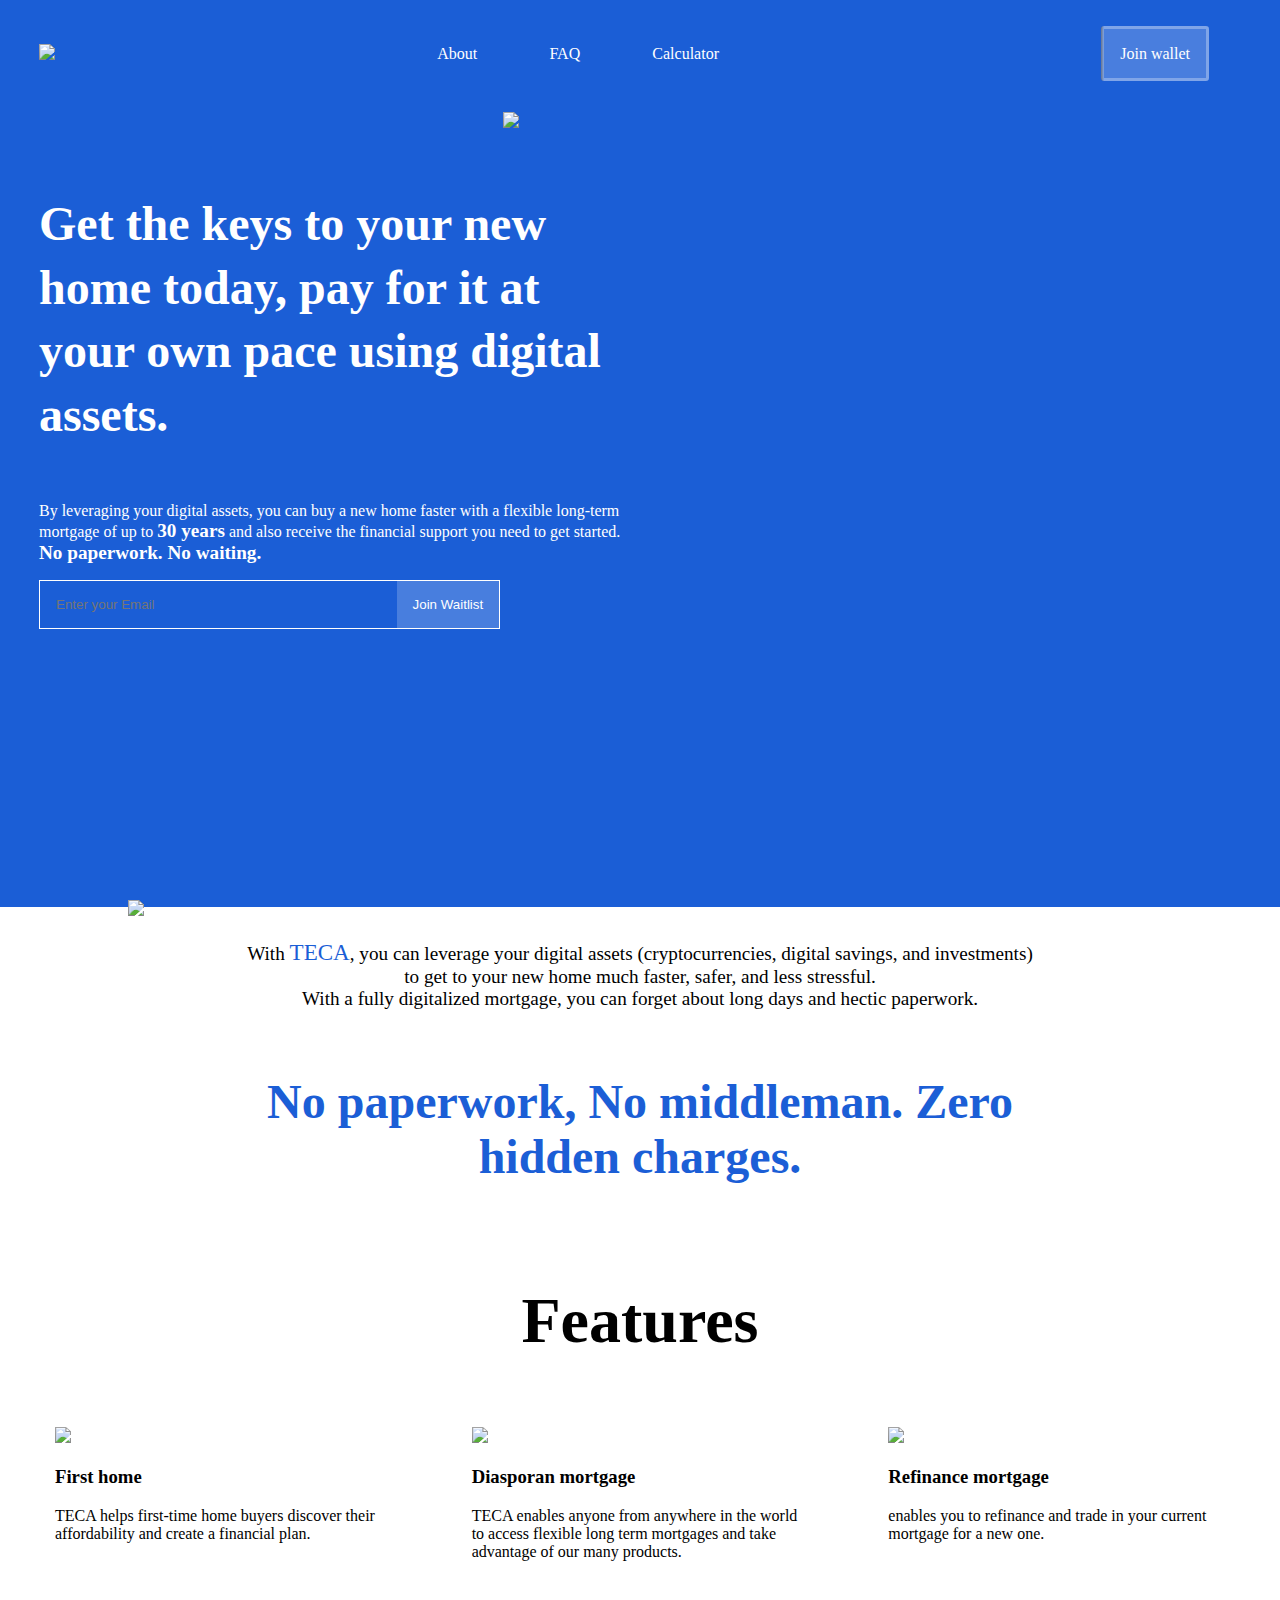
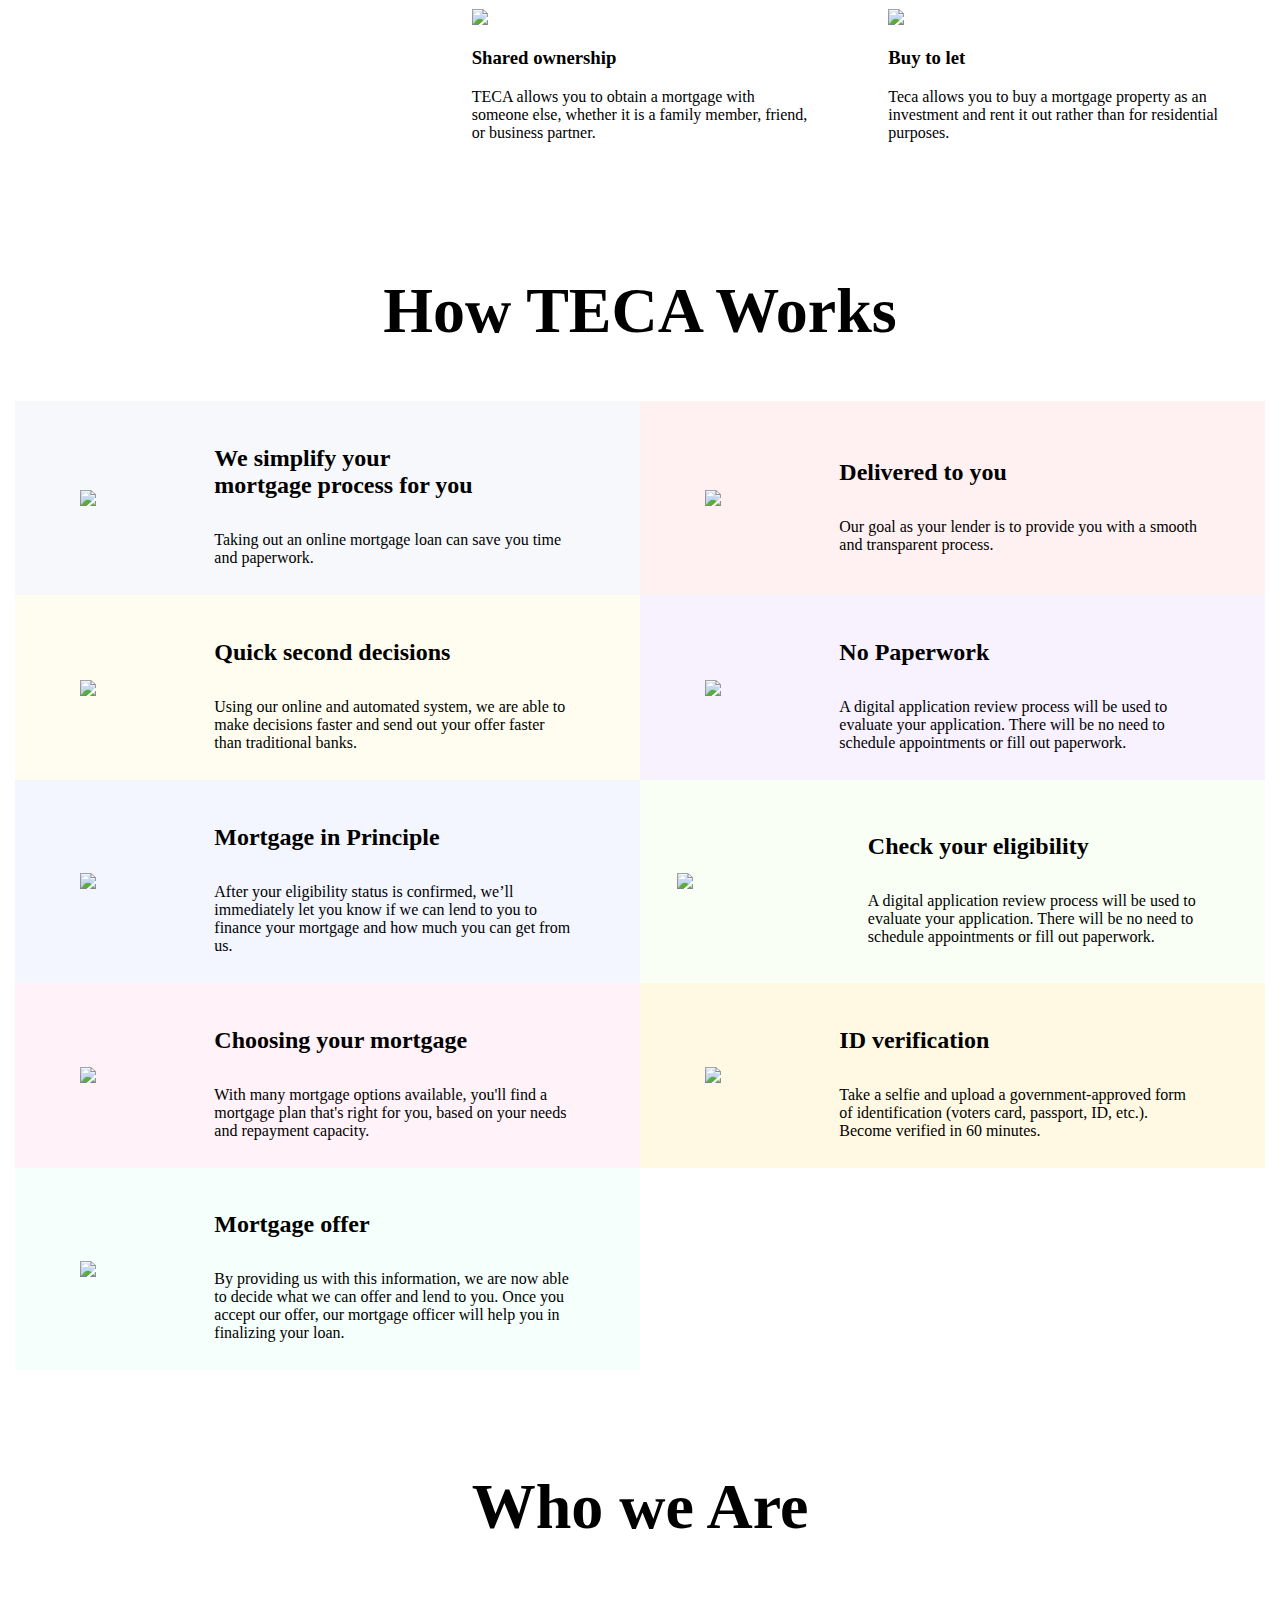
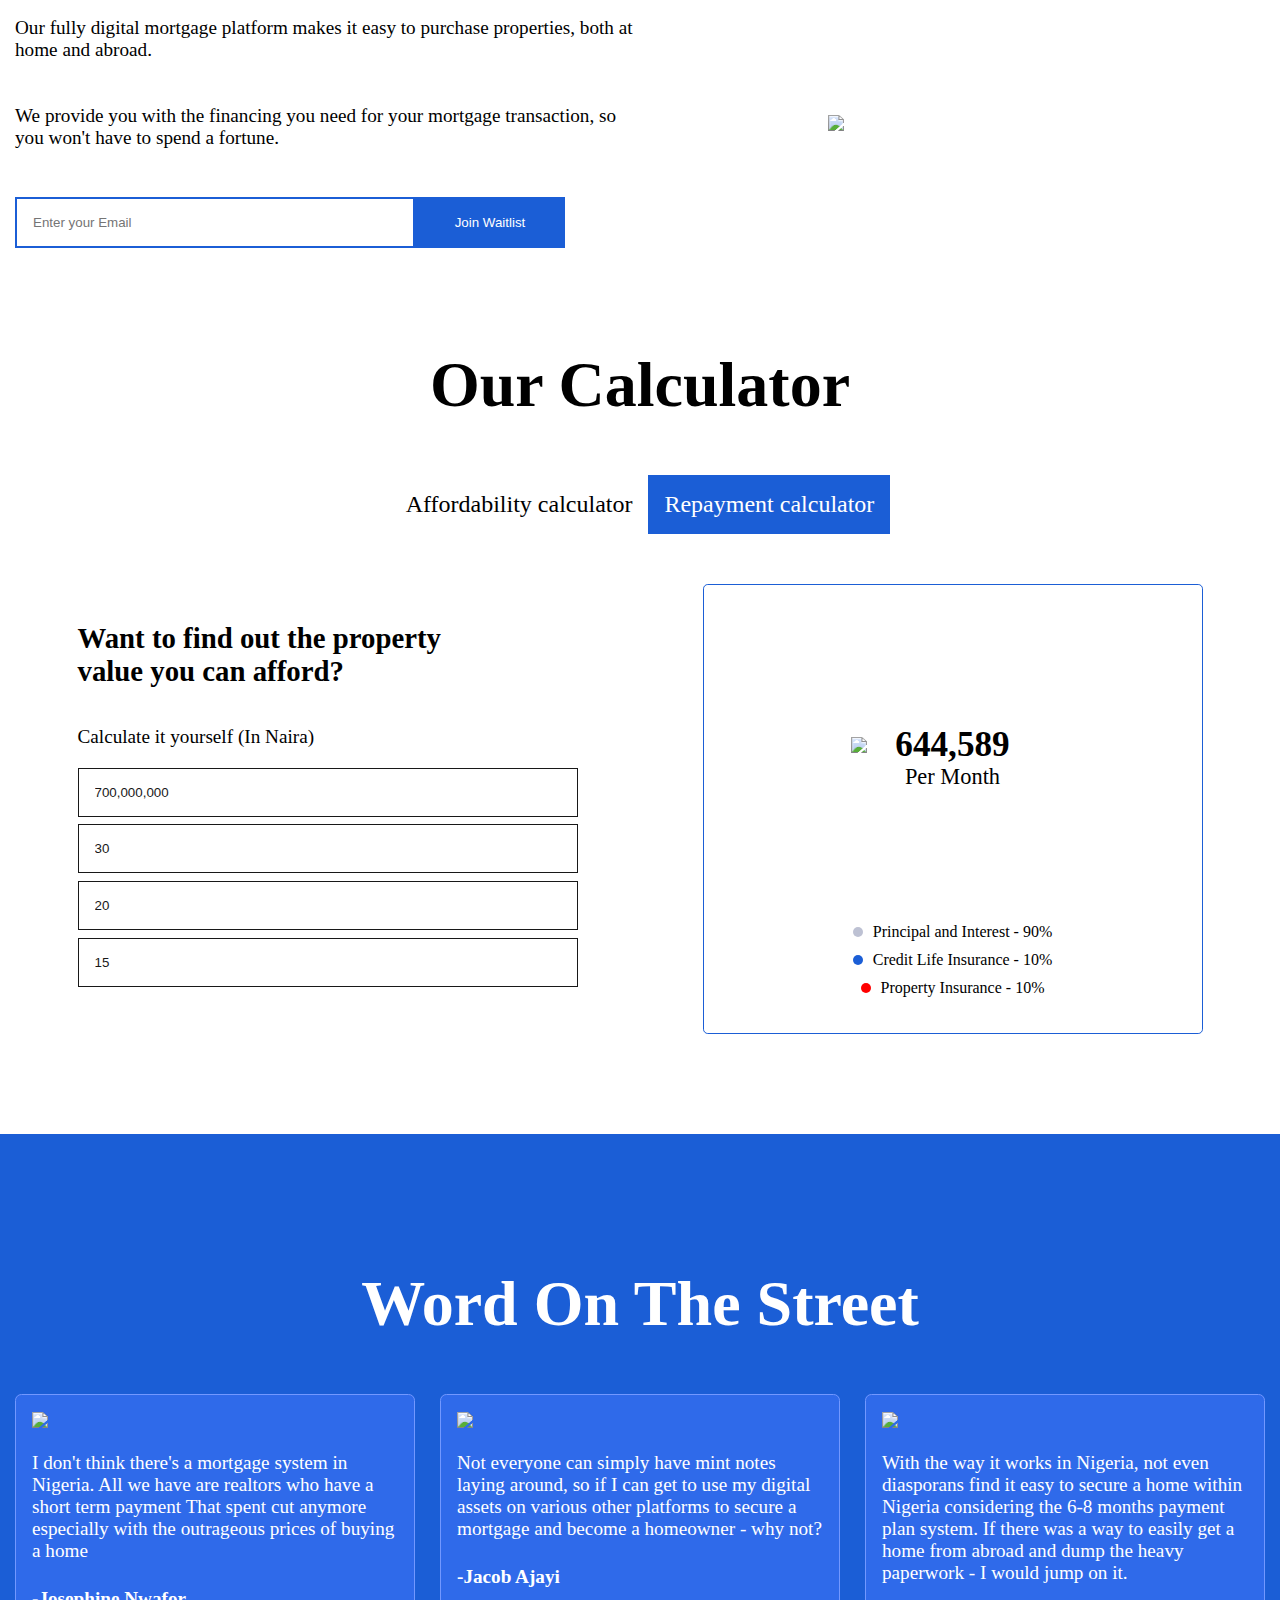
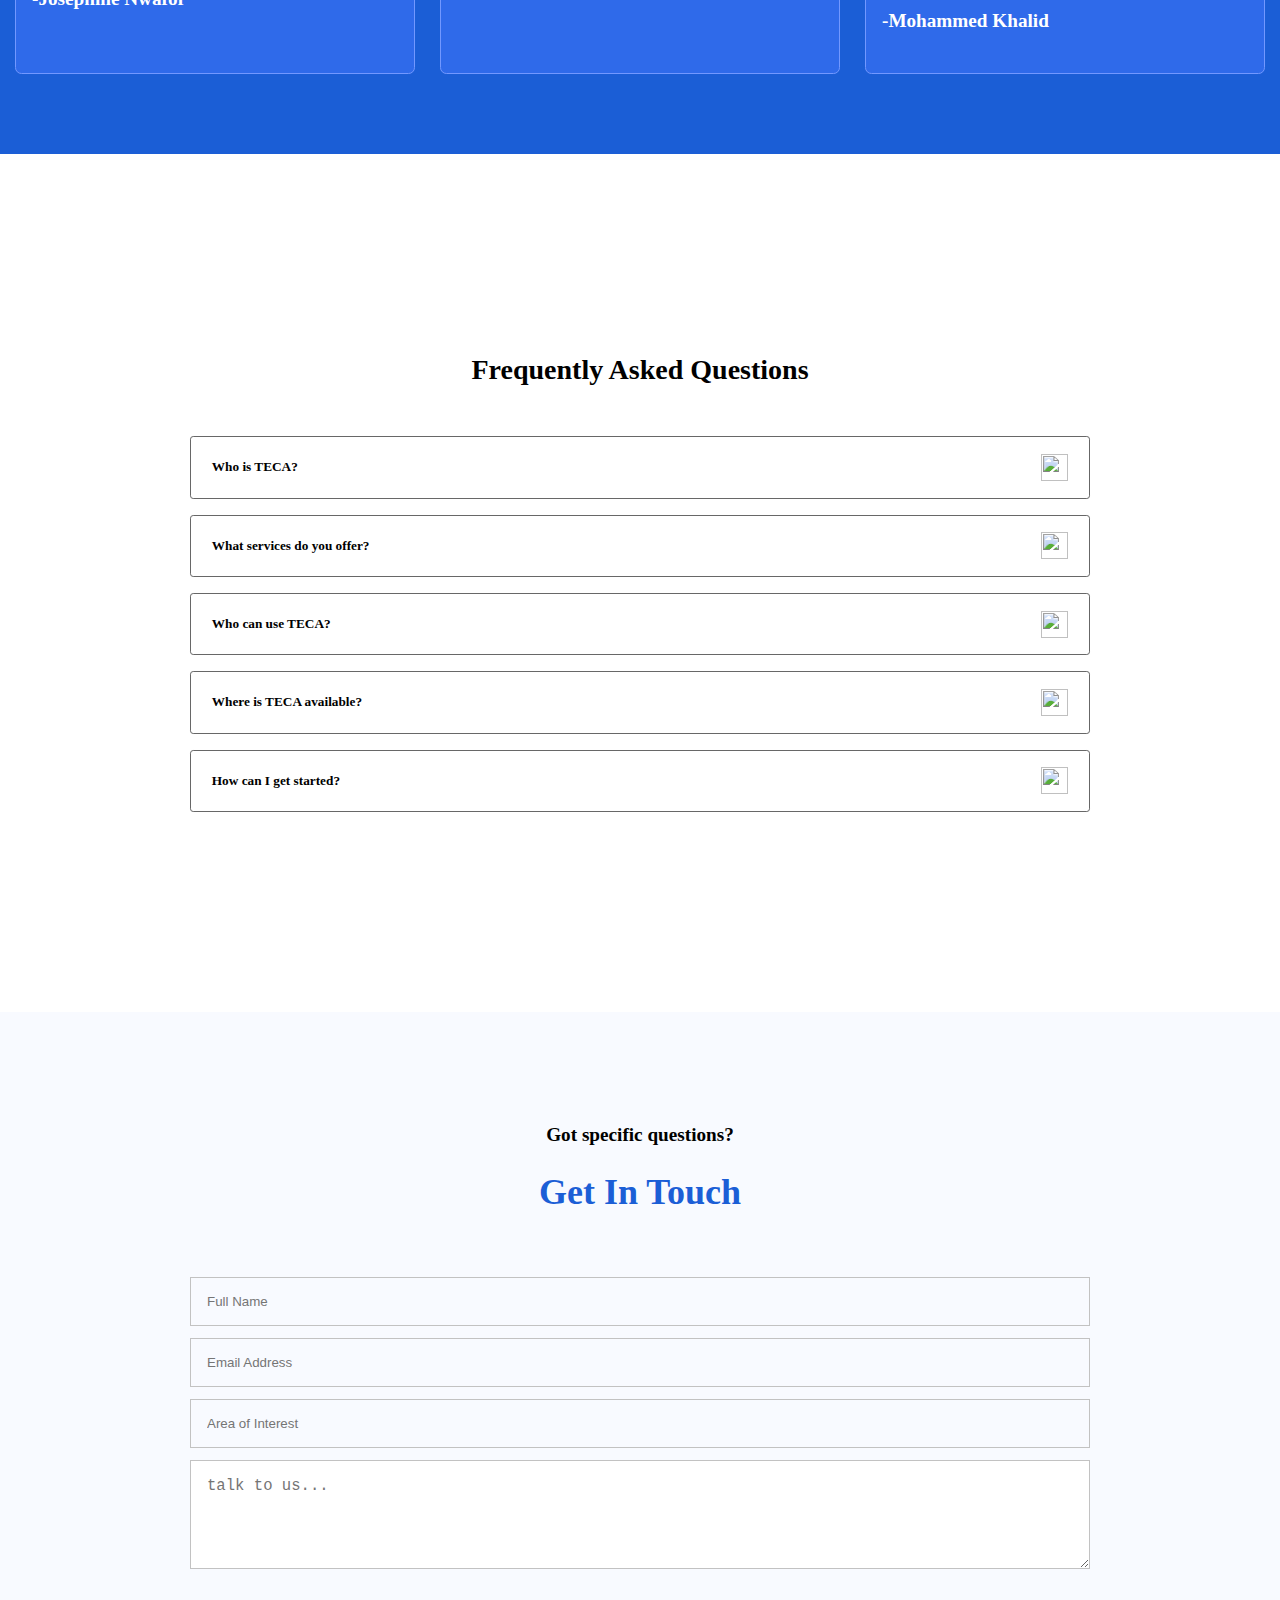
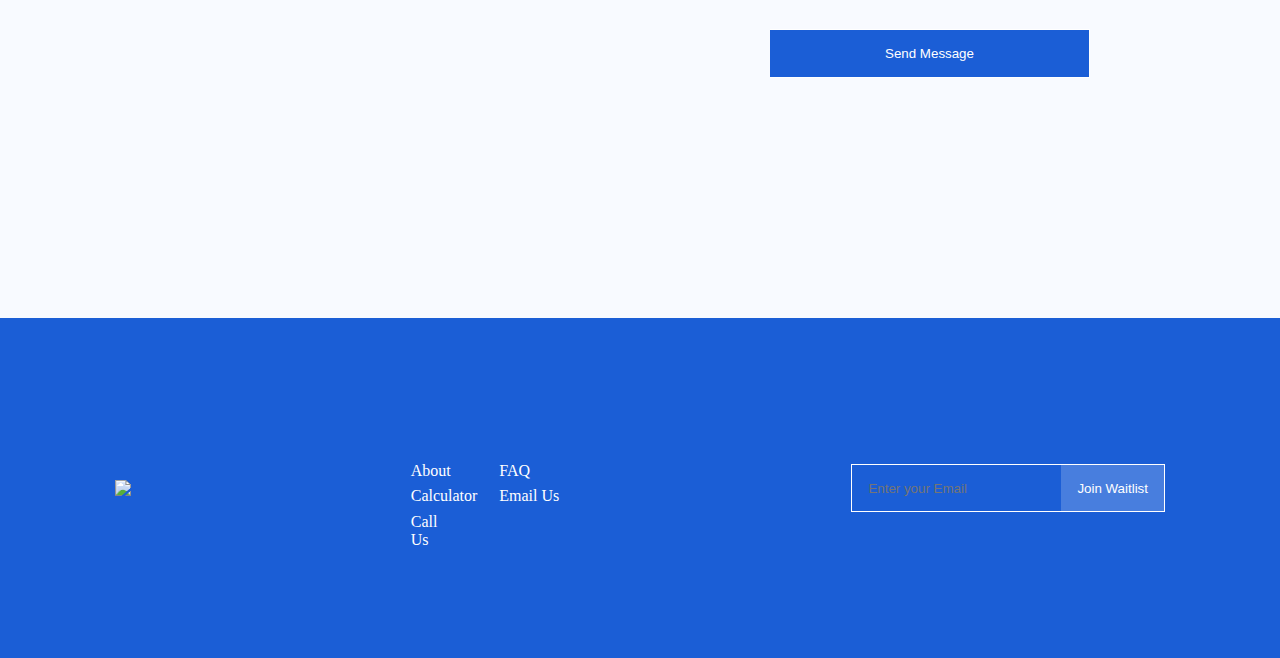
==== index.html @ 460937dd "precious" ====
<!DOCTYPE html>
<html lang="en">
<meta charset="UTF-8">
<meta http-equiv="X-UA-Compatible" content="IE=edge">
<meta name="viewport" content="width=device-width, initial-scale=1.0">
<title> Teca Replica</title>
<link rel="stylesheet" href="teca.css">
<link rel="icon" type="image/icon" href="logo.jpg">
<script src="teca.js"></script>

<body>
    <div class="blue-bg no-overflow">
        <nav>
            <ul>
                <li>
                    <a><img src="logo.jpg"> </a>
                </li>
                <li><a href="#word-on-the-street">About</a></li>
                <li><a href="#questions">FAQ</a></li>
                <li><a href="#calculator">Calculator</a></li>
                <li id="nav-icon">
                    <a onclick="toggleNav()"><img src="n.jpg"></a>
                </li>
                <li><a href="#" class="button-trans">Join wallet</a></li>
            </ul>
        </nav>
        <div id="mobile-nav">
            <ul>
                <li><a href="#word-on-the-street">About</a></li>
                <li><a href="#questions">FAQ</a></li>
                <li><a href="#calculator">Calculator</a></li>
            </ul>
        </div>
        <div>
            <section id="intro">
                <div>
                    <h2>
                        Get the keys to your new home today, pay for it at your own pace using digital assets.
                    </h2>
                    <p>
                        By leveraging your digital assets, you can buy a new home faster with a flexible long-term mortgage of up to
                        <span>30 years</span> and also receive the financial support you need to get started.<span> No paperwork. No waiting.</span>
                    </p>
                    <form>
                        <input type="email" placeholder="Enter your Email">
                        <button type="submit">Join Waitlist</button>
                    </form>
                </div>
                <img src="jj.jpg">
            </section>
        </div>
    </div>
    <div id="preview">
        <div>
            <img src="xz.jpg">
        </div>
    </div>
    <article>
        <p>
            With <span>TECA</span>, you can leverage your digital assets (cryptocurrencies, digital savings, and investments) to get to your new home much faster, safer, and less stressful.<br> With a fully digitalized mortgage, you can forget about long
            days and hectic paperwork.
        </p>
        <h3>No paperwork, No middleman. Zero hidden charges.</h3>
    </article>
    <section id="features">
        <h2>Features</h2>
        <div class="features">
            <figure>
                <img src="ju.jpg">
                <h3>First home</h3>
                <p>
                    TECA helps first-time home buyers discover their affordability and create a financial plan.
                </p>
            </figure>
            <figure>
                <img src="ea.jpg">
                <h3>Diasporan mortgage</h3>
                <p>
                    TECA enables anyone from anywhere in the world to access flexible long term mortgages and take advantage of our many products.
                </p>
            </figure>
            <figure>
                <img src="gh.jpg">
                <h3>Refinance mortgage</h3>
                <p>
                    enables you to refinance and trade in your current mortgage for a new one.
                </p>
            </figure>
            <figure></figure>
            <figure>
                <img src="sh.jpg">
                <h3>Shared ownership</h3>
                <p>
                    TECA allows you to obtain a mortgage with someone else, whether it is a family member, friend, or business partner.
                </p>
            </figure>
            <figure>
                <img src="ha.jpg">
                <h3>Buy to let</h3>
                <p>
                    Teca allows you to buy a mortgage property as an investment and rent it out rather than for residential purposes.
                </p>
            </figure>
        </div>
    </section>
    <section id="how-teca-works">
        <h2>How TECA Works</h2>
        <div>
            <figure class="f1">
                <img src="iii.jpg">
                <figcaption>
                    <h4>
                        We simplify your <br> mortgage process for you
                    </h4>
                    <p>
                        Taking out an online mortgage loan can save you time and paperwork.
                    </p>
                </figcaption>
            </figure>
            <figure class="f2">
                <img src="wq.jpg">
                <figcaption>
                    <h4>Delivered to you</h4>
                    <p>
                        Our goal as your lender is to provide you with a smooth and transparent process.
                    </p>
                </figcaption>
            </figure>
            <figure class="f3">
                <img src="op.jpg">
                <figcaption>
                    <h4>Quick second decisions</h4>
                    <p>
                        Using our online and automated system, we are able to make decisions faster and send out your offer faster than traditional banks.
                    </p>
                </figcaption>
            </figure>
            <figure class="f4">
                <img src="hy.jpg">
                <figcaption>
                    <h4>No Paperwork</h4>
                    <p>
                        A digital application review process will be used to evaluate your application. There will be no need to schedule appointments or fill out paperwork.
                    </p>
                </figcaption>
            </figure>
            <figure class="f5">
                <img src="uio.jpg">
                <figcaption>
                    <h4>Mortgage in Principle</h4>
                    <p>
                        After your eligibility status is confirmed, we’ll immediately let you know if we can lend to you to finance your mortgage and how much you can get from us.
                    </p>
                </figcaption>
            </figure>
            <figure class="f6">
                <img src="hh.jpg" width="130px">
                <figcaption>
                    <h4>Check your eligibility</h4>
                    <p>
                        A digital application review process will be used to evaluate your application. There will be no need to schedule appointments or fill out paperwork.
                    </p>
                </figcaption>
            </figure>
            <figure class="f7">
                <img src="gt.jpg">
                <figcaption>
                    <h4>Choosing your mortgage</h4>
                    <p>
                        With many mortgage options available, you'll find a mortgage plan that's right for you, based on your needs and repayment capacity.
                    </p>
                </figcaption>
            </figure>
            <figure class="f8">
                <img src="po.jpg">
                <figcaption>
                    <h4>ID verification</h4>
                    <p>
                        Take a selfie and upload a government-approved form of identification (voters card, passport, ID, etc.). Become verified in 60 minutes.
                    </p>
                </figcaption>
            </figure>
            <figure class="f9">
                <img src="mo.jpg">
                <figcaption>
                    <h4>Mortgage offer</h4>
                    <p>
                        By providing us with this information, we are now able to decide what we can offer and lend to you. Once you accept our offer, our mortgage officer will help you in finalizing your loan.
                    </p>
                </figcaption>
            </figure>
        </div>
    </section>
    <section id="who-we-are">
        <h2>Who we Are</h2>
        <div>
            <article>
                <p>
                    Our fully digital mortgage platform makes it easy to purchase properties, both at home and abroad.<br><br><br> We provide you with the financing you need for your mortgage transaction, so you won't have to spend a fortune.
                </p>
                <form>
                    <input type="email" placeholder="Enter your Email">
                    <button type="submit">Join Waitlist</button>
                </form>
            </article>
            <div>
                <img src="jju.jpg">
            </div>
        </div>
    </section>
    <div class=".calc-color">
        <section id="calculator">
            <h2>Our Calculator</h2>
            <div id="calculator-type">
                <input onclick="affordClick(this)" type="radio" value="Affordability calculator" id="Affordability calculator" name="form-calcutor">
                <label class="radio-style" for="Affordability calculator">
              Affordability calculator</label>
                <input onclick="repaymentClick(this)" type="radio" value="Repayment calculator" id="Repayment calculator" name="form-calcutor" checked="">
                <label class="radio-style" for="Repayment calculator">
              Repayment calculator</label>
            </div>
            <div class="overlap">
                <div id="afford-calculator-body">
                    <div class="left">
                        <article>
                            <h4>Want to find out the property value you can afford?</h4>
                            <p>Calculate it yourself (In Naira)</p>
                        </article>
                        <form>
                            <input type="text" value="700,000,000">
                            <input type="text" value="30">
                            <input type="text" value="20">
                            <input type="text" value="15">
                        </form>
                    </div>
                    <div class="right">
                        <div class="pie">
                            <img src="hy (2).jpg" width="200pxpx">
                            <h5>644,589</h5>
                            <p>Per Month</p>
                        </div>
                        <legend>
                            <div>
                                <div class="dot" style="--color: rgba(189, 193, 211, 1);"></div>
                                <p>Principal and Interest - 90%</p>
                            </div>
                            <div>
                                <div class="dot" style="--color:rgba(27, 94, 214, 1);"></div>
                                <p>Credit Life Insurance - 10%</p>
                            </div>
                            <div>
                                <div class="dot"></div>
                                <p>Property Insurance - 10%</p>
                            </div>
                        </legend>
                    </div>
                </div>
                <div id="repayment-calculator-body" class="change">
                    <div class="left">
                        <h4>
                            Want to find out the property value you can afford?
                        </h4>
                        <p>Calculate it yourself (In Naira)</p>
                        <form>
                            <input type="text" value="1,000,000">
                            <input type="text" value="500,000">
                            <input type="text" value="10,000,000">
                            <input type="text" value="20">
                            <input type="text" value="15">
                        </form>
                    </div>
                    <div class="right">
                        <div class="frame48">
                            <figure>
                                <p>Property Value based on cash available for down payment</p>
                                <h5>13,534,657</h5>
                            </figure>
                            <figure>
                                <p>Property Value based on cash available for down payment</p>
                                <h5>13,534,657</h5>
                            </figure>
                        </div>
                        <div class="frame45">
                            <h4 class="bold">Cost based</h4>
                            <div id="payment-type">
                                <input type="radio" name="payment-type" id="payment-type1">
                                <label class="radio-style" for="payment-type1">
                      On cash available</label>
                                <input type="radio" name="payment-type" id="payment-type2" checked="">
                                <label class="radio-style" for="payment-type2">
                      On your income profile</label>
                            </div>
                            <div class="table-row">
                                <p>Principal and Interest</p>
                                <p>236,000</p>
                            </div>
                            <div class="table-row">
                                <p>Credit Life Insurance</p>
                                <p>236,000</p>
                            </div>
                            <div class="table-row">
                                <p>Property Insurance</p>
                                <p>236,000</p>
                            </div>
                            <div class="table-row bold">
                                <p>Total Monthly Cost</p>
                                <p>258,234</p>
                            </div>
                            <h4 class="bold">Down Payment and Closing Cost</h4>
                            <div class="table-row">
                                <p>Down payment required for your income profile</p>
                                <p> 3,366,340</p>
                            </div>
                            <div class="table-row">
                                <p>Estimated Closing Cost</p>
                                <p>841,585</p>
                            </div>
                            <div class="table-row bold">
                                <p>Total Closing Cost</p>
                                <p> 4,207,925</p>
                            </div>
                        </div>
                    </div>
                </div>
            </div>
        </section>
    </div>
    <div class="blue-bg">
        <section id="word-on-the-street">
            <h2>Word On The Street</h2>
            <div>
                <article>
                    <img src="G.jpg">
                    <p>
                        I don't think there's a mortgage system in Nigeria. All we have are realtors who have a short term payment That spent cut anymore especially with the outrageous prices of buying a home
                    </p>
                    <h4>-Josephine Nwafor</h4>
                </article>
                <article>
                    <img src="G.jpg">
                    <p>
                        Not everyone can simply have mint notes laying around, so if I can get to use my digital assets on various other platforms to secure a mortgage and become a homeowner - why not?
                    </p>
                    <h4>-Jacob Ajayi</h4>
                </article>
                <article>
                    <img src="G.jpg">
                    <p>
                        With the way it works in Nigeria, not even diasporans find it easy to secure a home within Nigeria considering the 6-8 months payment plan system. If there was a way to easily get a home from abroad and dump the heavy paperwork - I would jump on it.
                    </p>
                    <h4>-Mohammed Khalid</h4>
                </article>
            </div>
        </section>
    </div>
    <section id="questions">
        <h3>Frequently Asked Questions</h3>
        <div class="question" id="question0">
            <div class="headline">
                <h5>Who is TECA?</h5>
                <img class="invisibility" src="jhk.jpg" onclick="compress({'parent':'question0','elem':this})">
                <img src="jhk.jpg" onclick="expand({'parent':'question0','elem':this})">
            </div>
            <div class="invisibility">
                <p>
                    Teca offers a suite of products for you to make the most of your digital assets. Our financial planner helps you explore the best fair mortgage rates for you based on your digital assets and preference. Our diasporan mortgage helps you leverage our mortgage
                    offers from outside of Africa. The joint mortgage and buy to let products makes it easier for you and your family or friends to jointly take out a mortgage and also buy out a mortgage property for profits.
                </p>
            </div>
        </div>
        <div class="question" id="question1">
            <div class="headline">
                <h5>What services do you offer?</h5>
                <img class="invisibility" src="jhk.jpg" onclick="compress({'parent':'question1','elem':this})">
                <img src="jhk.jpg" onclick="expand({'parent':'question1','elem':this})">
            </div>
            <div class="invisibility">
                <p>
                    Teca offers a suite of products for you to make the most of your digital assets. Our financial planner helps you explore the best fair mortgage rates for you based on your digital assets and preference. Our diasporan mortgage helps you leverage our mortgage
                    offers from outside of Africa. The joint mortgage and buy to let products makes it easier for you and your family or friends to jointly take out a mortgage and also buy out a mortgage property for profits.
                </p>
            </div>
        </div>
        <div class="question" id="question2">
            <div class="headline">
                <h5>Who can use TECA?</h5>
                <img class="invisibility" src="jhk.jpg" onclick="compress({'parent':'question2','elem':this})">
                <img src="jhk.jpg" onclick="expand({'parent':'question2','elem':this})">
            </div>
            <div class="invisibility">
                <p>
                    Teca offers a suite of products for you to make the most of your digital assets. Our financial planner helps you explore the best fair mortgage rates for you based on your digital assets and preference. Our diasporan mortgage helps you leverage our mortgage
                    offers from outside of Africa. The joint mortgage and buy to let products makes it easier for you and your family or friends to jointly take out a mortgage and also buy out a mortgage property for profits.
                </p>
            </div>
        </div>
        <div class="question" id="question3">
            <div class="headline">
                <h5>Where is TECA available?</h5>
                <img class="invisibility" src="jhk.jpg" onclick="compress({'parent':'question3','elem':this})">
                <img src="jhk.jpg" onclick="expand({'parent':'question3','elem':this})">
            </div>
            <div class="invisibility">
                <p>
                    Teca offers a suite of products for you to make the most of your digital assets. Our financial planner helps you explore the best fair mortgage rates for you based on your digital assets and preference. Our diasporan mortgage helps you leverage our mortgage
                    offers from outside of Africa. The joint mortgage and buy to let products makes it easier for you and your family or friends to jointly take out a mortgage and also buy out a mortgage property for profits.
                </p>
            </div>
        </div>
        <div class="question" id="question4">
            <div class="headline">
                <h5>How can I get started?</h5>
                <img class="invisibility" src="jhk.jpg" onclick="compress({'parent':'question4','elem':this})">
                <img src="jhk.jpg" onclick="expand({'parent':'question4','elem':this})">
            </div>
            <div class="invisibility">
                <p>
                    Teca offers a suite of products for you to make the most of your digital assets. Our financial planner helps you explore the best fair mortgage rates for you based on your digital assets and preference. Our diasporan mortgage helps you leverage our mortgage
                    offers from outside of Africa. The joint mortgage and buy to let products makes it easier for you and your family or friends to jointly take out a mortgage and also buy out a mortgage property for profits.
                </p>
            </div>
        </div>
    </section>
    <div class="calc-color">
        <section id="get-in-touch">
            <h4>Got specific questions?</h4>
            <h3>Get In Touch</h3>
            <form>
                <input name="full_name" type="text" placeholder="Full Name">
                <input name="email" type="email" placeholder="Email Address">
                <input name="interests" type="text" placeholder="Area of Interest">
                <textarea name="talk" rows="4" cols="50" placeholder="talk to us..."></textarea>
                <button>Send Message</button>
            </form>
        </section>
    </div>
    <div class="blue-bg">
        <footer>
            <img src="logo.jpg">
            <nav>
                <ul>
                    <li><a href="#word-on-the-street">About</a></li>
                    <li><a href="#questions">FAQ</a></li>
                    <li><a href="#calculator">Calculator</a></li>
                    <li><a href="#">Email Us</a></li>
                    <li><a href="#">Call Us</a></li>
                </ul>
            </nav>
            <form>
                <input type="email" placeholder="Enter your Email">
                <button type="submit">Join Waitlist</button>
            </form>
        </footer>
    </div>



</body>

</html>
---- teca.css ----
:root {
             --color-white: #ffffff;
             --color-light-blue: #4375fd7a;
             --color-hover-a: #4375fd7a;
             --color-blue: #1b5ed6;
             --color-dark: #565656;
             --color-dark2: #60646c;
             --color-dark3: #181818;
             --max-width: 1250px;
             --color-btn: rgba(255, 255, 255, 0.2);
             --font-style: "mainFont2" "mainFont1";
         }
         
         html,
         body {
             padding: 0;
             margin: 0;
             box-sizing: border-box;
             font-family: var(--font-style);
         }
         
         *,
         *::before,
         *::after {
             box-sizing: inherit;
         }
         
         input {
             cursor: pointer;
         }
         
         .no-mp {
             padding: 0;
             margin: 0;
         }
         
         .no-overflow {
             overflow-x: hidden;
             height: 900px;
         }
         
         .blue-bg {
             background-color: var(--color-blue);
         }
         
         nav {
             background-color: var(--color-blue);
             color: var(--color-white);
             padding-top: 20px;
         }
         
         nav ul,
         #intro {
             margin: 0 auto;
             padding: 1.5rem;
             display: flex;
             align-items: center;
             justify-content: center;
             list-style-type: none;
             max-width: var(--max-width);
             gap: 6%;
         }
         
         nav a {
             color: var(--color-white);
             text-decoration: none;
             transition: transform 1s;
         }
         
         nav a:hover {
             color: rgba(255, 255, 255, 0.2);
             transform: scaleX(1.3);
         }
         
         nav ul li:first-child {
             margin-left: 0;
             margin-right: auto;
         }
         
         div>nav ul li:nth-child(5) {
             display: none;
         }
         
         nav ul li:last-child {
             margin-left: auto;
             margin-right: 2rem;
         }
         
         .button-trans {
             background-image: linear-gradient( to right, var(--color-btn) 0%, var(--color-btn) 55%, var(--color-dark3) 98%, var(--color-btn) 100%);
             background-size: 220% auto;
             padding: 1rem;
             border: 0.2rem solid rgba(255, 255, 255, 0.3);
             border-radius: 0.2rem;
         }
         
         .button-trans:hover {
             background-position: right center;
             /* change the direction of the change here */
             color: #fff;
             text-decoration: none;
         }
         
         #intro {
             display: grid;
             grid-template-columns: repeat(10, 1fr);
             grid-template-rows: 1fr;
             justify-content: center;
             gap: 0 10px;
             align-items: start;
             max-height: 600px;
         }
         
         #intro>div {
             grid-row: 1/2;
             grid-column: 1/6;
             color: white;
             display: flex;
             flex-direction: column;
             justify-content: stretch;
             align-content: stretch;
         }
         
         #intro>div>h2 {
             margin-top: 80px;
             font-size: 3rem;
             line-height: 63.65px;
         }
         
         #intro>img {
             grid-column: 4/11;
             grid-row: 1/2;
             object-position: 100px -19px;
             order: 1;
             padding-left: 100px;
         }
         
         #preview {
             display: flex;
             justify-content: center;
             background: linear-gradient( 180deg, var(--color-blue) 0%, var(--color-blue) 35%, var(--color-white) 35%, var(--color-white) 100%);
         }
         
         #preview>div {
             flex-basis: 80%;
         }
         
         #preview img {
             width: 100%;
         }
         
         form {
             display: flex;
         }
         
         input,
         button {
             padding: 1rem;
             color: var(--color-white);
             border: 1px solid var(--color-white);
         }
         
         input {
             background-color: transparent;
             border-right: none;
             min-width: 60%;
         }
         
         button {
             border-left: none;
             background-color: var(--color-btn);
         }
         
         article {
             max-width: 800px;
             margin: 0 auto;
             text-align: center;
             font-size: 1.2rem;
         }
         
         article p>span {
             font-size: 120%;
             color: var(--color-blue);
         }
         
         article h3 {
             color: var(--color-blue);
             font-size: 3rem;
             padding-top: 1rem;
         }
         
         #intro p {
             font-weight: 350;
         }
         
         #intro p>span {
             font-size: 120%;
             font-weight: 800;
         }
         
         #calculator,
         #features,
         #how-teca-works,
         #who-we-are,
         #word-on-the-street {
             display: block;
             max-width: var(--max-width);
             margin: 100px auto;
         }
         
         .features {
             display: grid;
             grid-template-columns: repeat(3, 1fr);
             grid-template-rows: repeat(2, 1fr);
         }
         
         section>h2 {
             text-align: center;
             font-size: 4rem;
         }
         
         #how-teca-works>div {
             display: grid;
             grid-template-columns: repeat(2, 1fr);
             gap: 0;
         }
         
         #how-teca-works>div>figure {
             padding: 0.75rem;
             margin: 0;
             display: flex;
             justify-content: space-around;
             align-items: center;
             gap: 2%;
         }
         
         #how-teca-works>div>figure>figcaption {
             flex-basis: 60%;
         }
         
         #how-teca-works h4 {
             font-size: 150%;
         }
         
         #how-teca-works p {
             font-size: 100%;
         }
         
         .f1 {
             background-color: #f7f8fb;
         }
         
         .f2 {
             background-color: #fff1f2;
         }
         
         .f3 {
             background-color: #fffdef;
         }
         
         .f4 {
             background-color: #f8f1ff;
         }
         
         .f5 {
             background-color: #f3f6ff;
         }
         
         .f6 {
             background-color: #fafff5;
         }
         
         .f7 {
             background-color: #fff2f8;
         }
         
         .f8 {
             background-color: #fff9e3;
         }
         
         .f9 {
             background-color: #f5fffb;
         }
         
         #who-we-are div {
             display: flex;
             margin: 0 auto;
             align-items: center;
             justify-content: space-between;
         }
         
         #who-we-are div>article {
             flex-basis: 50%;
             margin: 0 auto 0 0;
             text-align: left;
         }
         
         #who-we-are div>article>p {
             margin-bottom: 3rem;
         }
         
         #who-we-are div>div {
             flex-basis: 35%;
             margin: 0 0 0 auto;
         }
         
         #who-we-are img {
             width: 100%;
         }
         
         #who-we-are input {
             border: 2px solid var(--color-blue);
             color: var(--color-dark3);
             min-width: 400px;
         }
         
         #who-we-are button {
             border: 2px solid var(--color-blue);
             color: var(--color-white);
             background-color: var(--color-blue);
             min-width: 150px;
         }
         
         .radio-style:hover {
             border: 1px solid var(--color-blue);
         }
         
         #calculator input[type="radio"]:checked+label {
             background-color: var(--color-blue);
             color: var(--color-white);
         }
         
         #calculator input[type="radio"] {
             display: none;
         }
         
         #calculator-type {
             display: flex;
             justify-content: center;
         }
         
         #calculator-type label {
             padding: 1rem;
             font-size: 150%;
         }
         
         .calc-color {
             background-color: #f8faff;
         }
         
         #word-on-the-street {
             padding: 5rem 0;
             color: var(--color-white);
         }
         
         #word-on-the-street>div {
             display: grid;
             grid-template-columns: repeat(3, 1fr);
             justify-content: space-between;
             gap: 2%;
         }
         
         #word-on-the-street>div>article {
             text-align: left;
             padding: 1rem;
             border: 1px solid #7298ff;
             border-radius: 0.4rem;
             background-color: rgba(67, 117, 253, 0.5);
         }
         
         .overlap {
             display: grid;
             grid-template-columns: repeat(1, 1fr);
             max-width: var(--max-width);
         }
         
         #repayment-calculator-body,
         #afford-calculator-body {
             grid-column: 1/2;
             grid-row: 1/2;
             transition-duration: 2s;
             order: 1;
             margin-top: 50px;
             display: flex;
             justify-content: space-around;
         }
         
         #repayment-calculator-body[class="change"],
         #afford-calculator-body[class="change"] {
             display: none;
         }
         
         .question {
             border: 1px solid #676767;
             padding: 0 1.3rem;
             border-radius: 0.2rem;
             margin: 1rem 0;
         }
         
         .question>.headline {
             display: flex;
             justify-content: space-between;
             align-items: center;
         }
         
         .question>.headline>img {
             height: 27px;
             width: 27px;
         }
         
         .question .invisibility {
             display: none;
         }
         
         .question[type="active"] {
             border-color: var(--color-blue);
         }
         
         .question p {
             font-size: 80%;
             padding-bottom: 1rem;
         }
         
         .question[type="active"] h5 {
             color: var(--color-blue);
             font-size: 100%;
         }
         
         .question div:nth-child(2) {
             max-width: 750px;
         }
         
         #questions {
             max-width: 900px;
             margin: 200px auto;
         }
         
         #questions h3 {
             text-align: center;
             font-size: 175%;
             margin: 50px 0;
         }
         
         #get-in-touch form {
             display: grid;
             gap: 0.75rem;
         }
         
         #get-in-touch {
             max-width: 900px;
             margin: 0 auto;
         }
         
         #get-in-touch input {
             padding: 1rem;
             border: 1px solid rgba(194, 194, 194, 1);
             color: var(--color-dark3);
         }
         
         #get-in-touch h4 {
             text-align: center;
             padding-top: 7rem;
             font-size: 120%;
         }
         
         #get-in-touch h3 {
             color: var(--color-blue);
             font-size: 225%;
             font-weight: 900;
             margin-bottom: 4rem;
             margin-top: 0.2rem;
             text-align: center;
         }
         
         #get-in-touch textarea {
             padding: 1rem;
             border: 1px solid rgba(194, 194, 194, 1);
             color: var(--color-dark3);
             font-size: 120%;
             line-height: 1.2;
         }
         
         #get-in-touch button {
             background-color: var(--color-blue);
             color: var(--color-white);
             width: 20rem;
             margin: 3rem 0 15rem auto;
         }
         
         footer {
             max-width: var(--max-width);
             display: flex;
             padding: 100px;
             gap: 10%;
             align-items: center;
             justify-content: space-between;
             margin: 0 auto;
         }
         
         footer nav ul {
             color: var(--color-white);
             display: grid;
             gap: 10%;
             grid-template-columns: repeat(2, 1fr);
         }
         
         footer form {
             max-height: 3rem;
         }
         
         .frame48 {
             background: rgba(255, 244, 245, 1);
             border: 1px solid rgba(255, 146, 153, 1);
             border-radius: 0.2rem;
             display: flex;
             margin: 0;
             padding: 0;
             justify-content: space-between;
             align-items: center;
         }
         
         .frame48>figure {
             flex-basis: 30%;
             padding: 0.2rem;
         }
         
         .frame45 {
             border: 1px solid #1b5ed6;
             border-radius: 0.2rem;
             padding: 1rem;
         }
         
         .frame45 p {
             padding: 0;
             margin: 0.5rem 0.2rem 0.75rem;
             font-size: 80%;
         }
         
         .frame45 h4,
         .frame48 h5 {
             padding: 0;
             margin: 0.2rem 0 0.1rem 0;
             font-size: 90%;
         }
         
         .table-row {
             display: flex;
             gap: 5%;
             justify-content: space-between;
             padding: 0;
             margin: 0;
         }
         
         .bold {
             font-size: 120%;
             font-weight: 900;
         }
         
         .right {
             display: grid;
             gap: 4%;
             max-width: 500px;
             flex-basis: 45%;
             justify-content: center;
         }
         
         .left h4 {
             font-size: 150%;
             font-weight: 650;
         }
         
         .left form,
         .right form {
             display: grid;
             gap: 4%;
         }
         
         .left input,
         .right input {
             border: 1px solid rgba(24, 24, 24, 1);
             color: rgba(24, 24, 24, 1);
             padding: 1rem;
         }
         
         #payment-type {
             display: flex;
             margin: 0 auto;
             align-self: center;
             justify-content: center;
         }
         
         #payment-type>label {
             padding: 1rem;
         }
         
         .pie {
             display: grid;
             grid-template-columns: 1fr;
             grid-template-rows: 1fr;
             justify-content: center;
             align-items: center;
         }
         
         .pie>img,
         .pie>h5 {
             grid-row: 1/2;
             grid-column: 1/2;
             text-align: center;
             font-size: 220%;
             font-weight: bold;
         }
         
         .pie>p {
             position: relative;
             grid-row: 1/2;
             grid-column: 1/2;
             text-align: center;
             font-size: 140%;
             bottom: -2rem;
         }
         
         legend>div,
         legend {
             display: flex;
             align-items: center;
             gap: 10px;
         }
         
         legend {
             flex-direction: column;
         }
         
         .dot {
             --w: 10px;
             --color: red;
             width: var(--w);
             height: var(--w);
             border-radius: var(--w);
             background-color: var(--color);
         }
         
         #afford-calculator-body .left,
         #afford-calculator-body .right {
             flex-basis: 40%;
         }
         
         #afford-calculator-body .right {
             grid-template-rows: 20rem 8rem;
             padding: 0 1rem;
             border: 1.25px solid var(--color-blue);
             border-radius: 0.3rem;
         }
         
         #afford-calculator-body .left>article {
             margin: 0;
             padding: 0;
             max-width: 25rem;
             text-align: left;
         }
         
         #afford-calculator-body .right p {
             padding: 0;
             margin: 0;
         }
         
         .back {
             background-image: url("./img/Asset 1 3.png");
             position: absolute;
             width: 1253px;
             height: 2210px;
             left: 475px;
             top: -559px;
             background-size: 300%;
         }
         
         .back1 {
             position: absolute;
             width: 1253px;
             height: 2210px;
             left: 251.53px;
             top: 633.26px;
             background: url("./img/Asset 1 3.png");
             transform: matrix(-1, 0, 0, 1, 0, 0);
         }
         
         .back2 {
             position: absolute;
             background-size: 300%;
             width: 1253px;
             height: 2210px;
             left: 729.47px;
             top: 237px;
             background: url("./img/Asset 1 3.png");
             transform: rotate(-180deg);
         }
         
         #mobile-nav {
             display: none;
         }
         
         @media (max-width: 550px) {
             *,
             *::after,
             *::before {
                 overflow: initial;
             }
             div>nav li:nth-child(2),
             div>nav li:nth-child(3),
             div>nav li:nth-child(4),
             div>nav li:nth-child(6) {
                 display: none;
             }
             div>nav li:nth-child(5) {
                 display: block !important;
                 color: white;
             }
             #intro {
                 display: grid;
                 flex-direction: column;
                 grid-template-columns: 1fr;
                 grid-template-rows: 1fr 3px 1fr;
             }
             #intro>div>h2 {
                 margin-top: 10px;
             }
             #intro>div {
                 grid-row: 2/4;
                 grid-column: 1/2;
                 order: 2;
                 margin: 0;
             }
             #intro>img {
                 grid-row: 1/3;
                 grid-column: 1/2;
                 order: 1;
                 object-position: 0px 0px;
                 width: 100%;
             }
             .features {
                 grid-template-columns: repeat(2, 1fr);
                 grid-template-rows: repeat(2, 1fr);
             }
             #how-teca-works>div {
                 display: grid;
                 grid-template-columns: repeat(1, 1fr);
             }
             #who-we-are>div {
                 display: flex;
                 flex-direction: column;
             }
             #who-we-are>div>img {
                 width: 100%;
                 order: 1;
             }
             #who-we-are>div>article {
                 order: 2;
             }
             #word-on-the-street>div {
                 display: grid;
                 grid-template-columns: 1fr;
                 grid-template-rows: 1fr 1fr;
                 gap: 2rem;
             }
             #word-on-the-street,
             #questions,
             #get-in-touch form,
             #who-we-are {
                 padding: 2rem;
             }
             #who-we-are form {
                 margin: 0 auto;
             }
             #who-we-are input {
                 min-width: 55%;
             }
             #who-we-are button {
                 min-width: 35%;
             }
             #get-in-touch button {
                 width: 100%;
             }
             footer {
                 flex-direction: column;
             }
             footer nav ul {
                 display: flex;
                 justify-content: space-between;
             }
             footer input {
                 flex-basis: 50%;
             }
             footer button {
                 flex-basis: 50%;
             }
             .overlap>div {
                 padding: 2rem;
                 display: flex;
                 flex-direction: column;
             }
             #calculator-type label {
                 font-size: 80%;
             }
             .blue-bg.no-overflow {
                 height: 1200px;
             }
             .features>figure:nth-child(4) {
                 grid-column: 1/2;
                 grid-row: 3/4;
             }
             #mobile-nav[class="visibility"] {
                 display: block;
                 transition: 1s;
             }
             #mobile-nav[class="visibility"] li:nth-child(even) {
                 animation: left-fit 1s ease-in;
             }
             #mobile-nav[class="visibility"] li:nth-child(odd) {
                 animation: right-fit 1s ease-in;
             }
             #mobile-nav ul li {
                 position: relative;
                 transition: 1s;
             }
             #mobile-nav ul {
                 margin: 0;
                 padding: 0;
                 display: flex;
                 flex-direction: column;
                 align-items: center;
                 list-style-type: none;
                 gap: 10px;
             }
             #mobile-nav a {
                 text-decoration: none;
                 color: var(--color-white);
                 display: block;
             }
             li[id=nav-icon] {
                 transition: 1s;
             }
             li[class=change] {
                 animation: _icon 1s ease-in;
             }
             li[class=change] {
                 position: relative;
                 transform: rotate(90deg);
             }
             @keyframes left-fit {
                 0% {
                     word-spacing: 10em;
                     top: -50px;
                     opacity: 0;
                 }
                 100% {
                     word-spacing: normal;
                     top: 0px;
                     opacity: 1;
                 }
             }
             @keyframes right-fit {
                 0% {
                     word-spacing: 10em;
                     bottom: -50px;
                     opacity: 0.5;
                 }
                 100% {
                     word-spacing: normal;
                     bottom: 0px;
                     opacity: 1;
                 }
             }
             @keyframes _icon {
                 0% {
                     transform: rotate(0deg);
                     opacity: 1;
                 }
                 100% {
                     transform: rotate(90deg);
                     opacity: 1;
                 }
             }
             #afford-calculator-body {
                 flex-direction: column;
             }
             .right {
                 margin-top: 10rem;
             }
         }
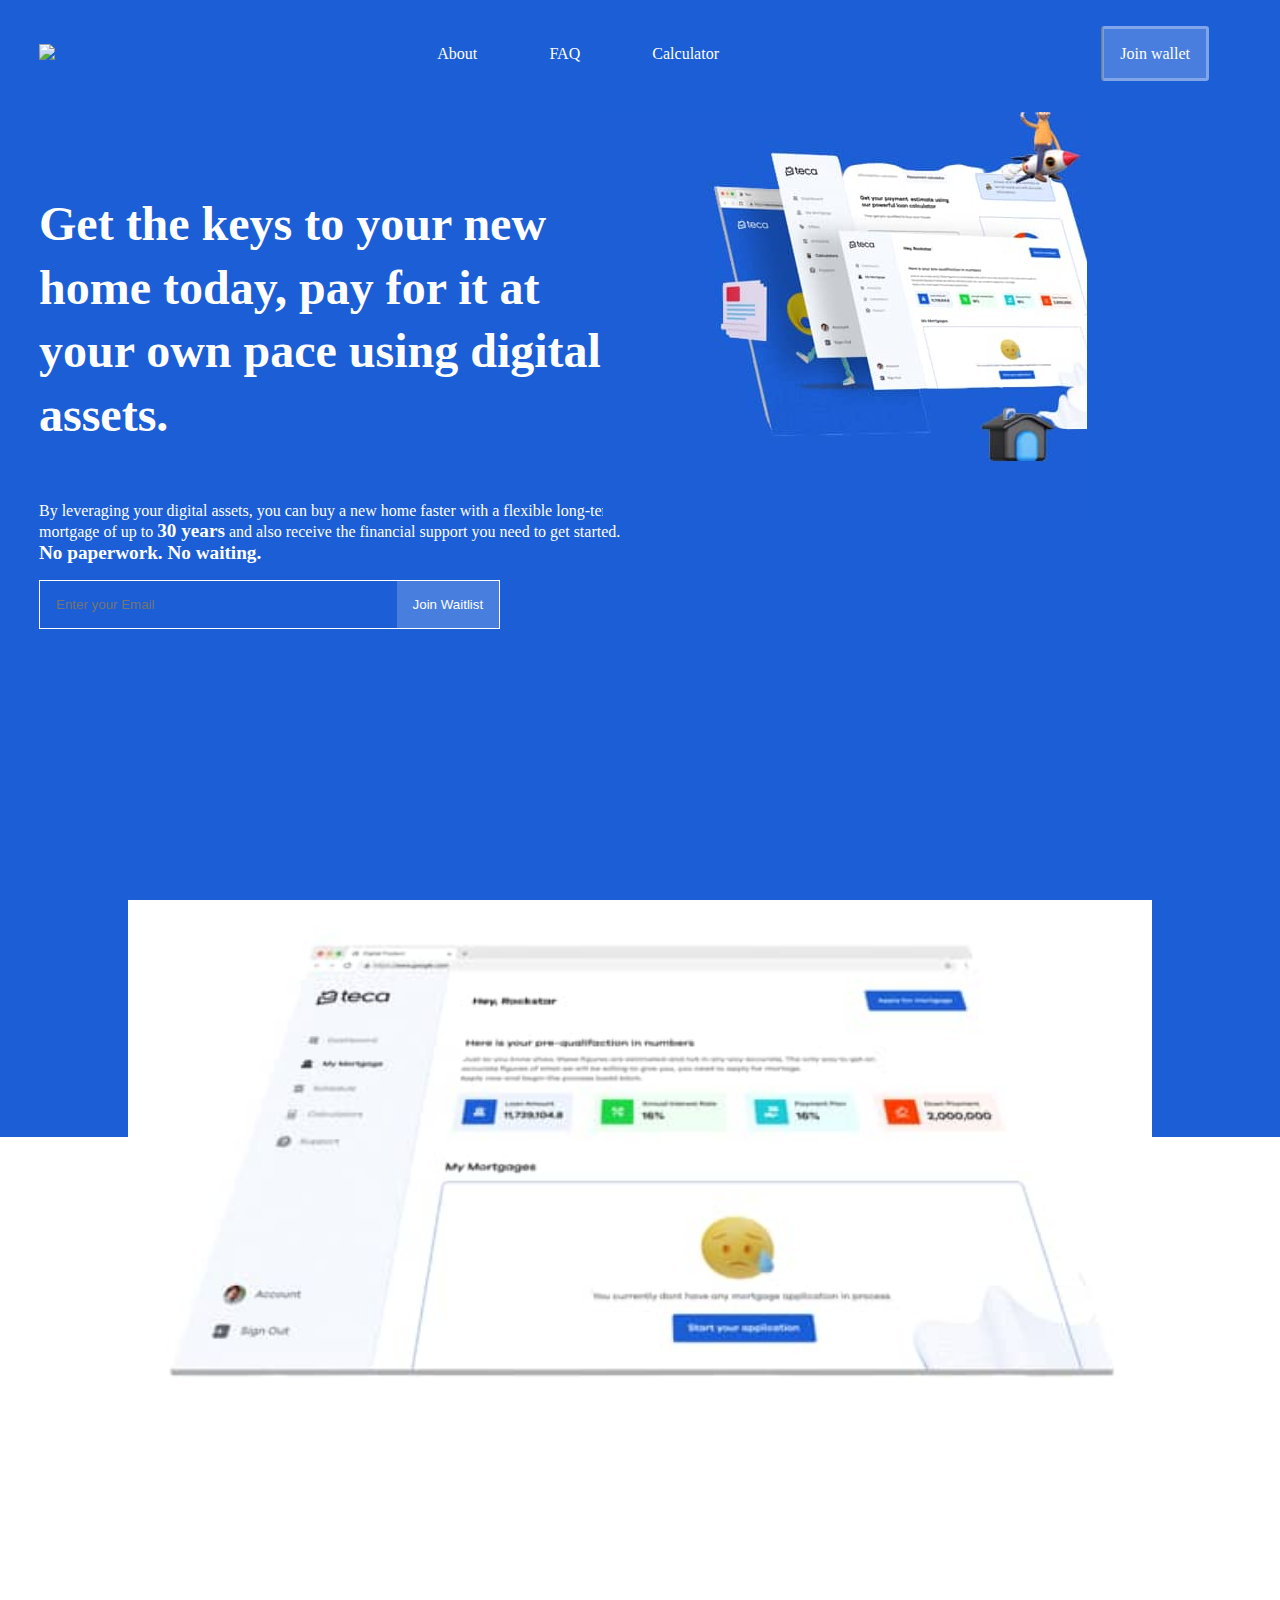
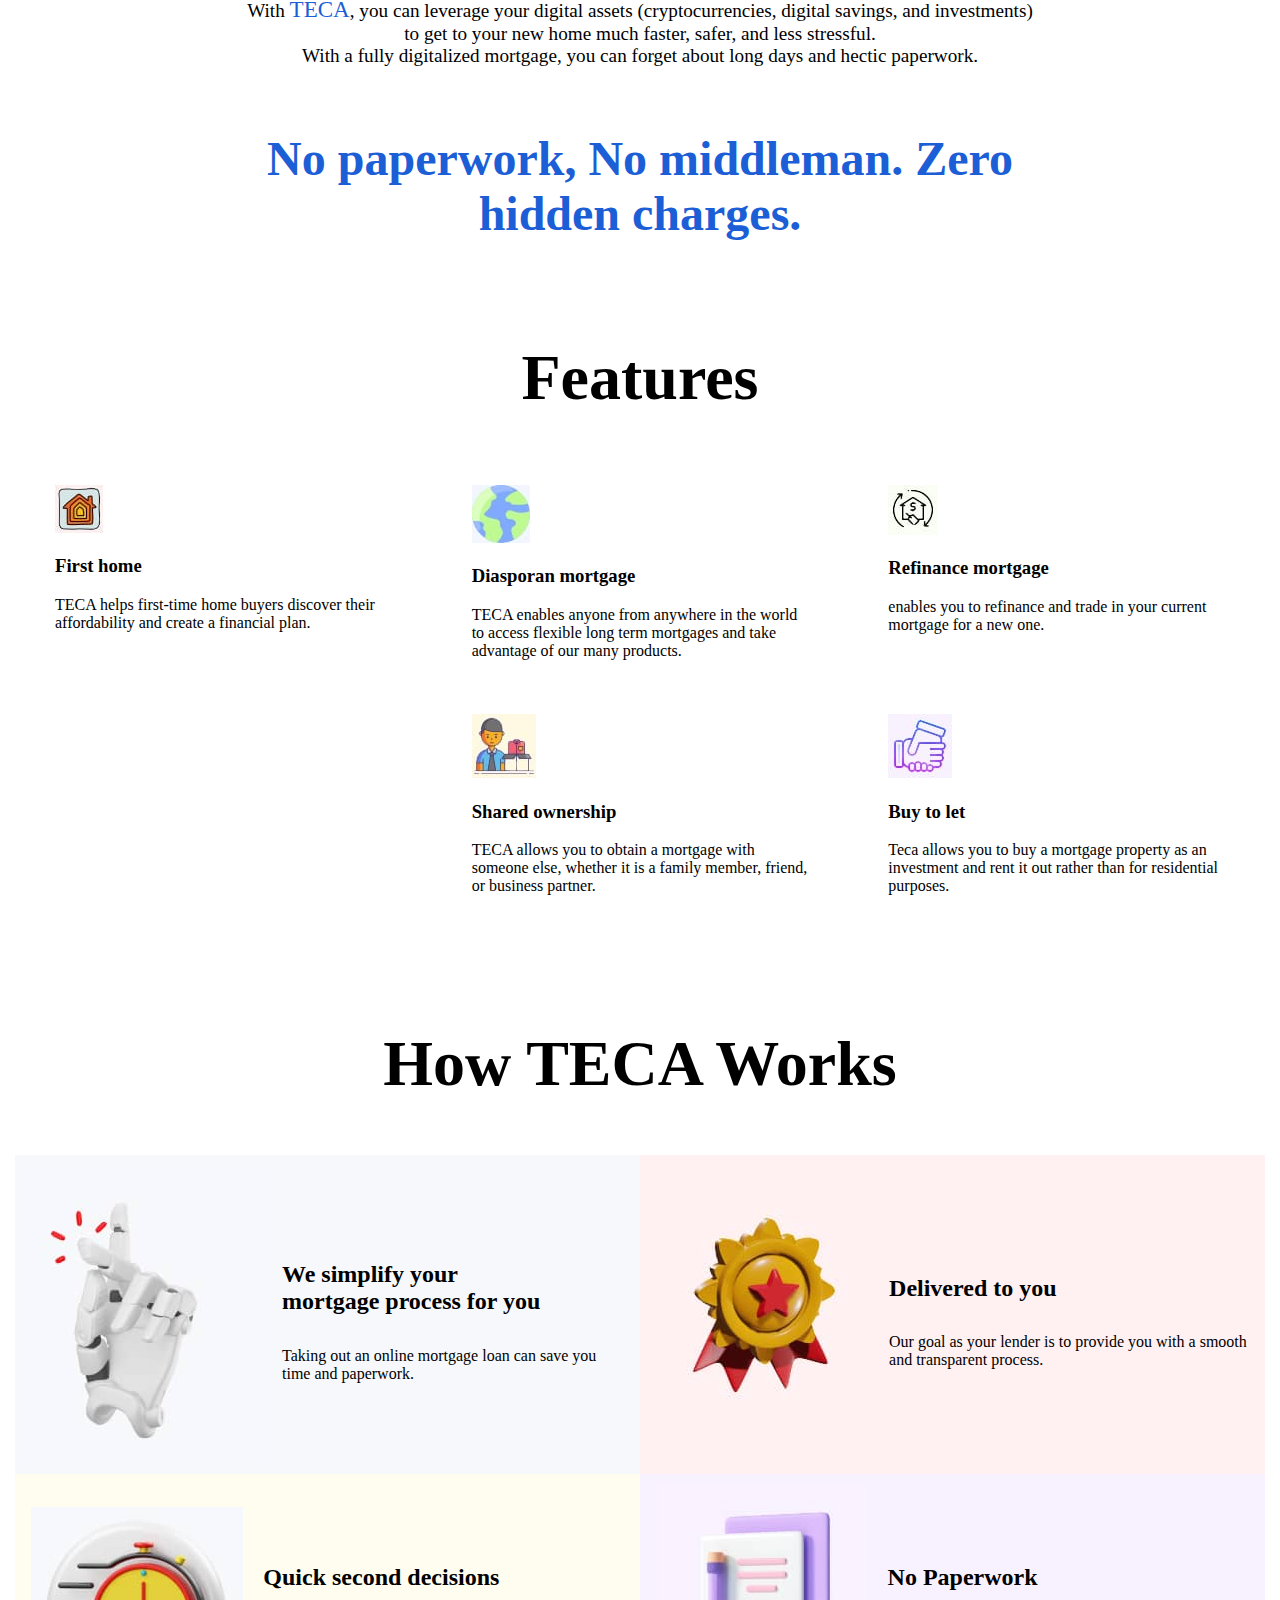
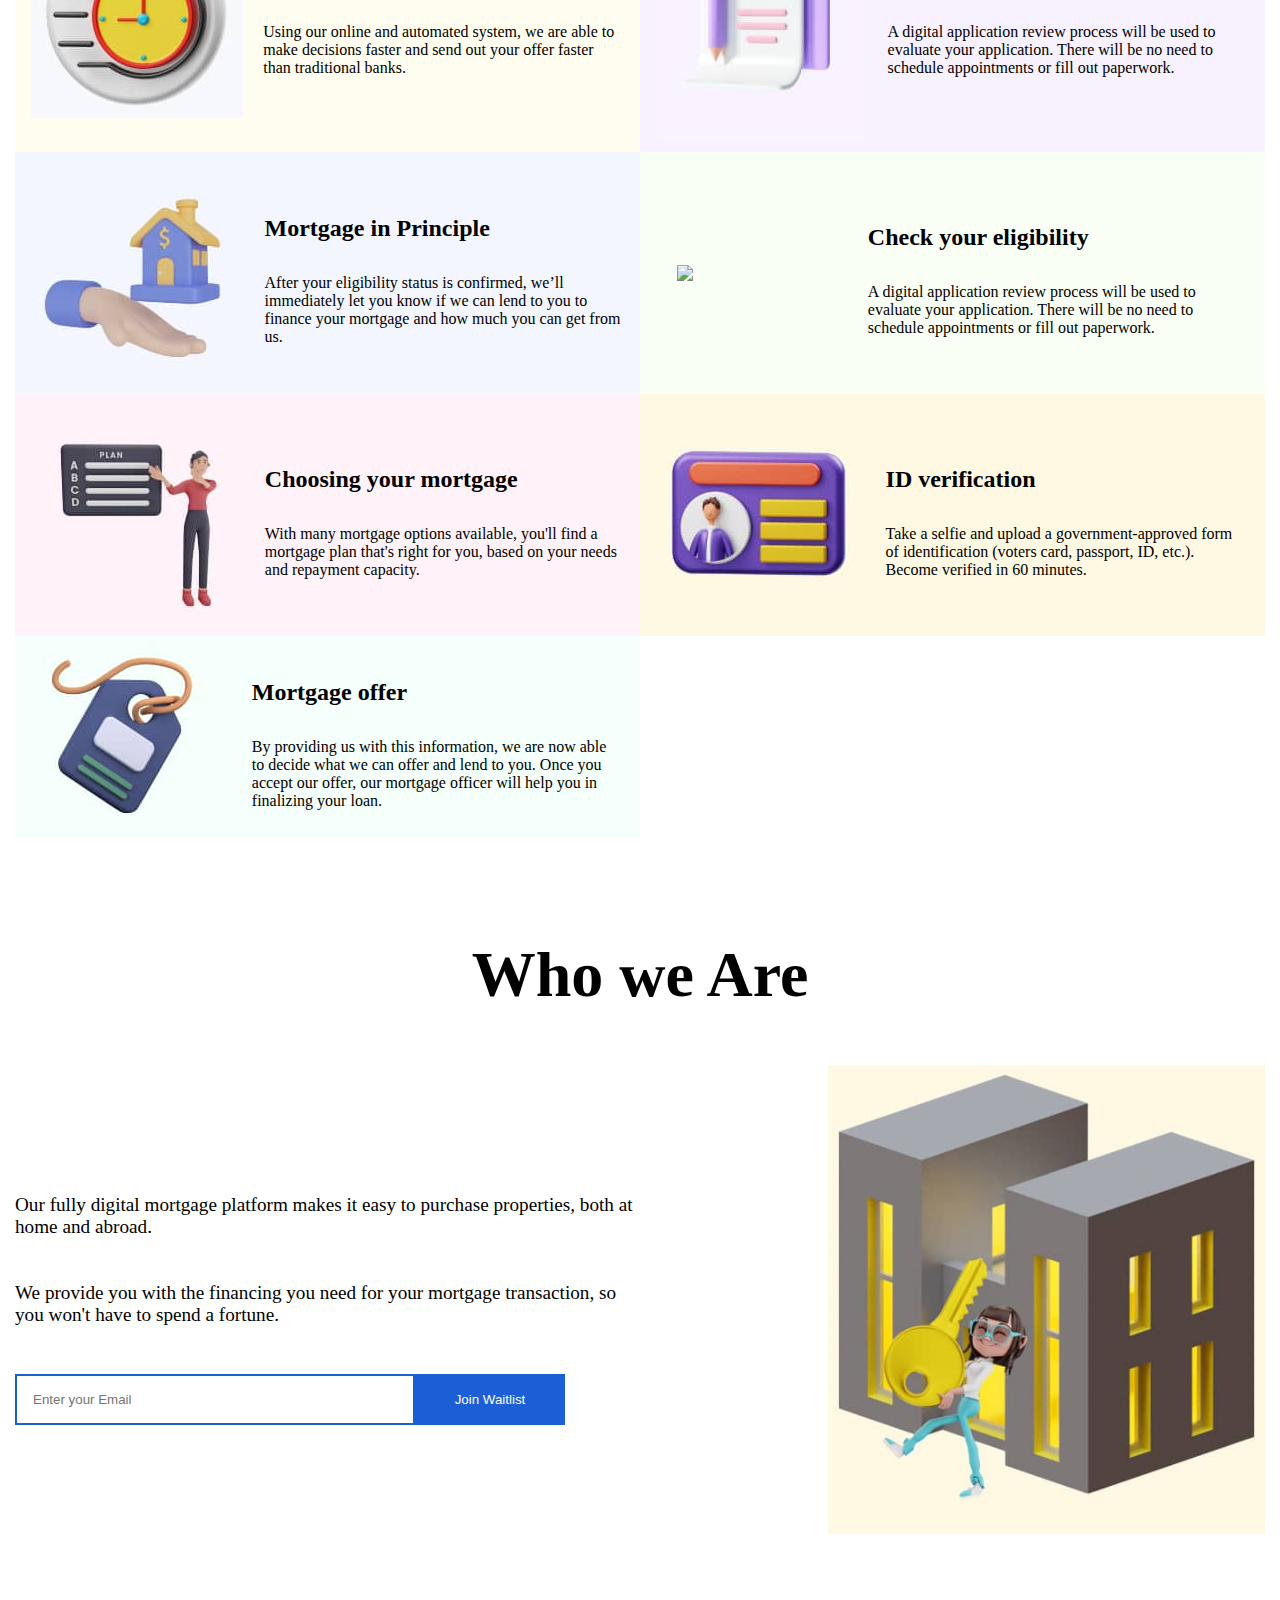
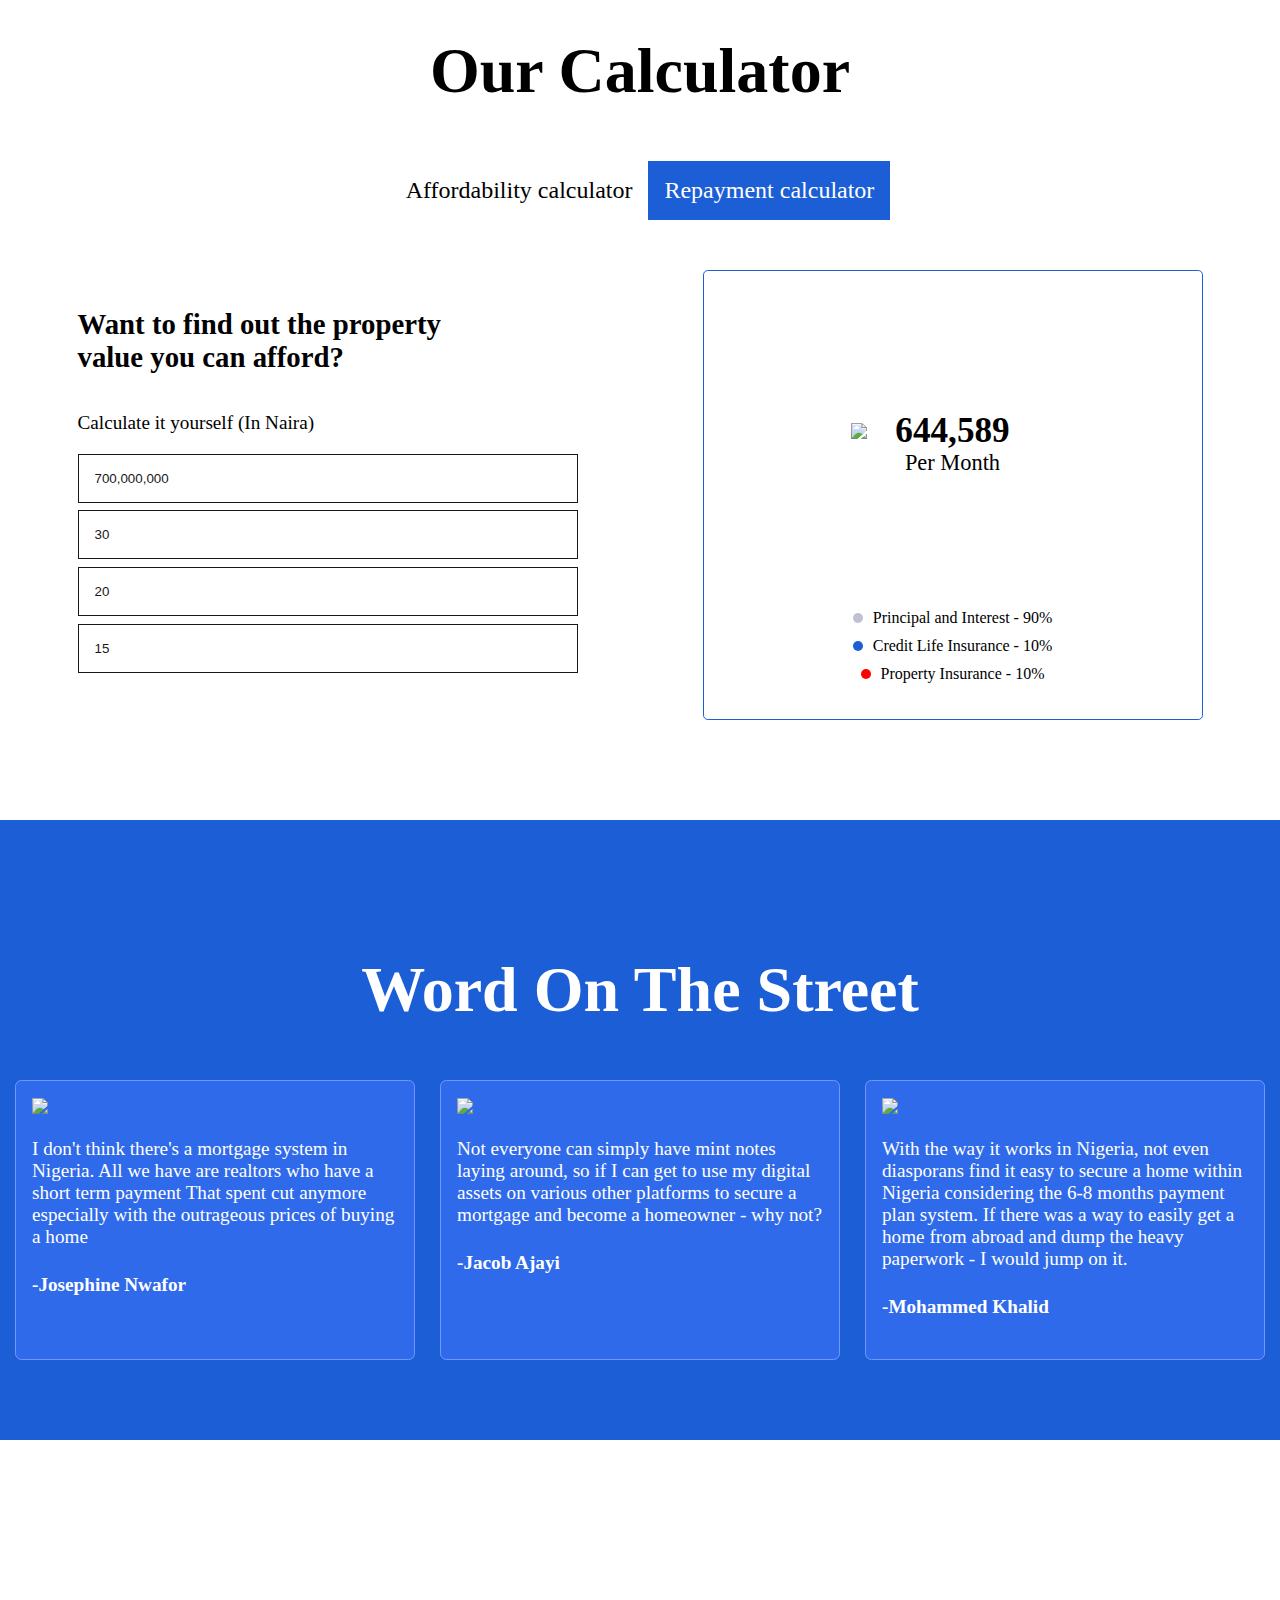
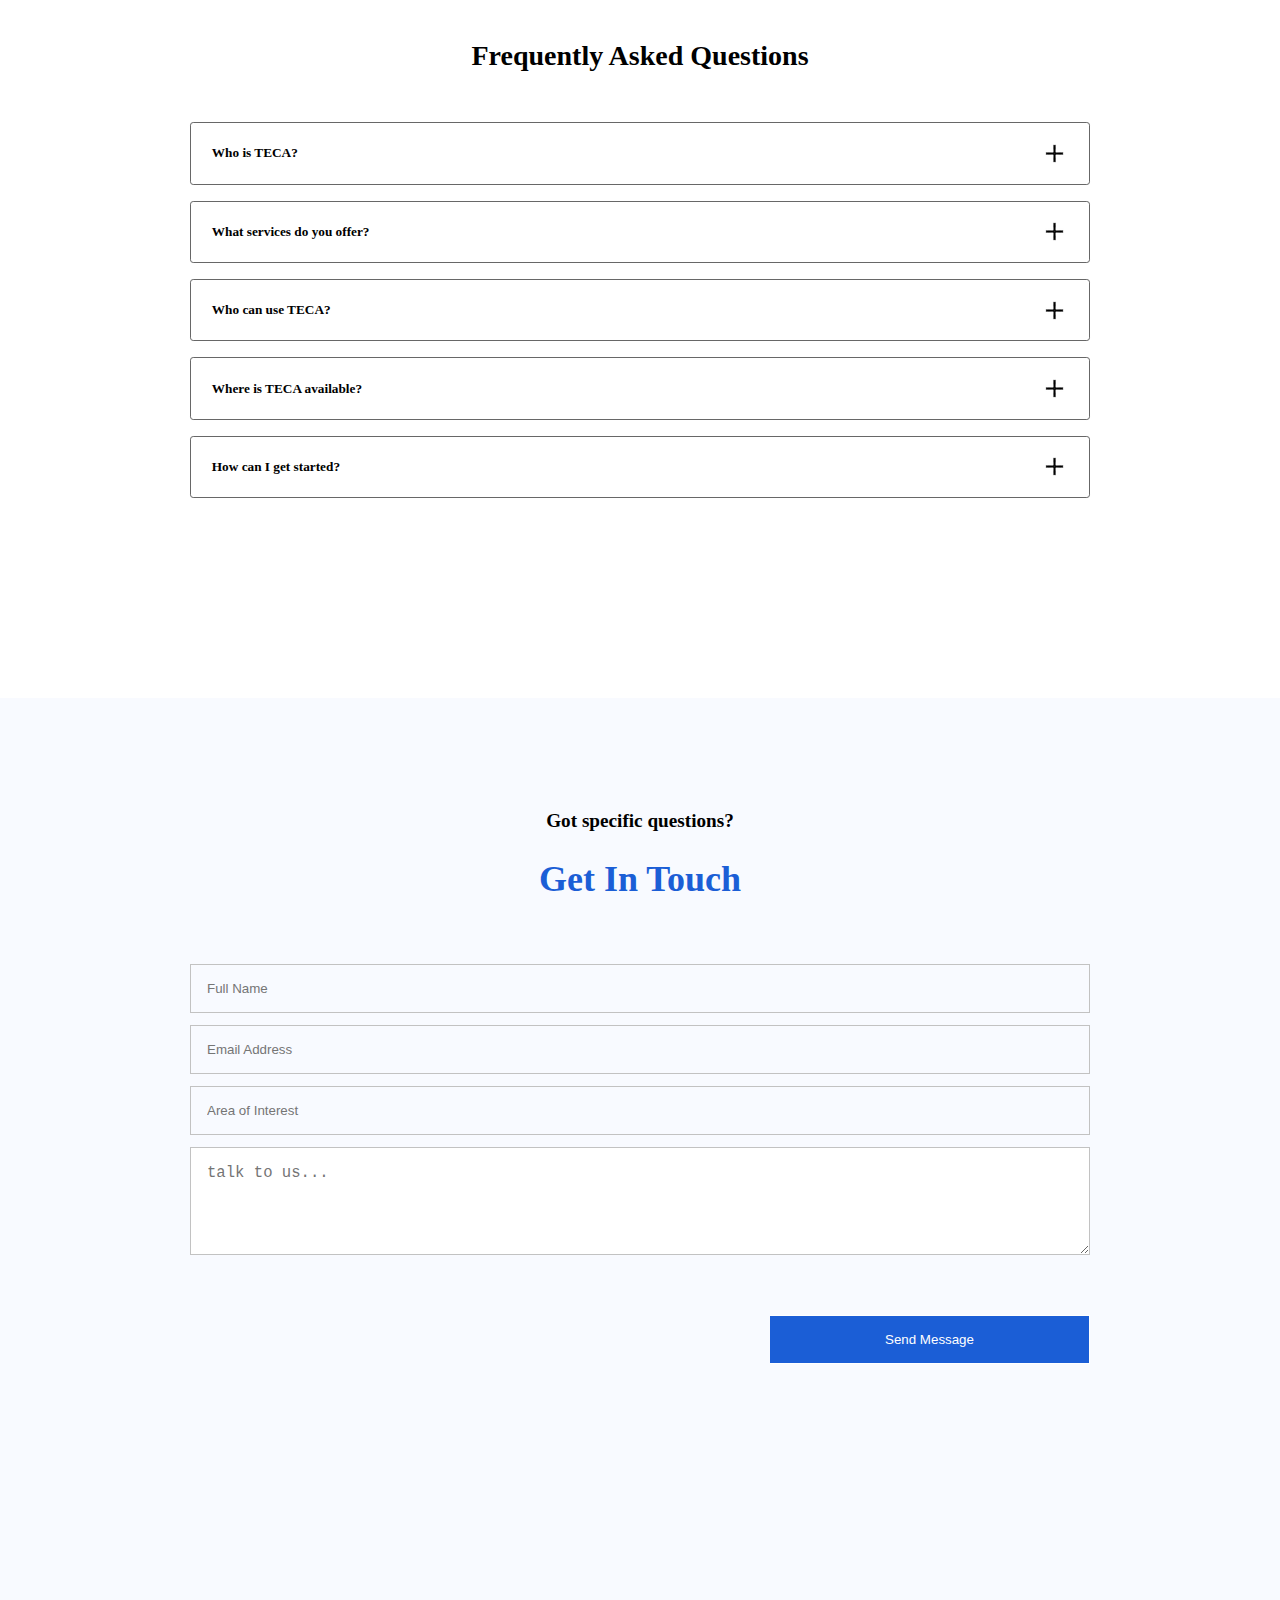
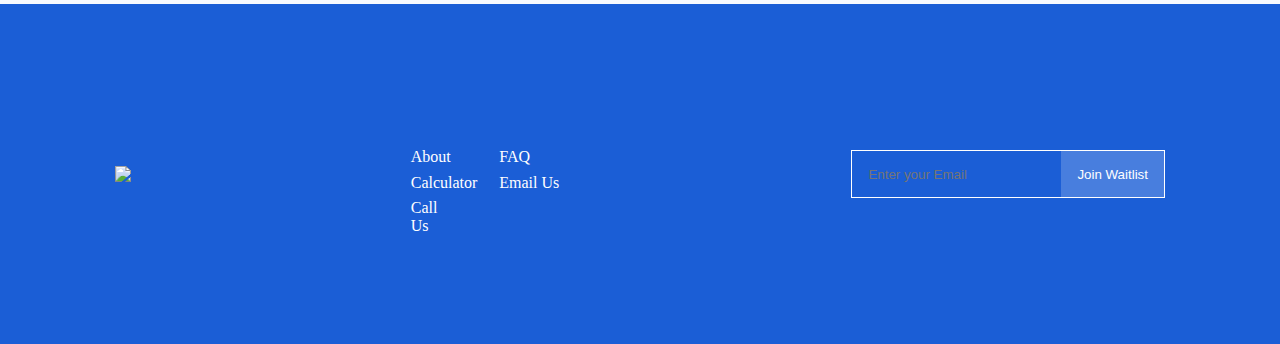
==== commit d65049dd: "precious" ====
--- a/index.html
+++ b/index.html
@@ -46,13 +46,13 @@
                         <button type="submit">Join Waitlist</button>
                     </form>
                 </div>
-                <img src="jj.jpg">
+                <img src="./R/jj.jpg">
             </section>
         </div>
     </div>
     <div id="preview">
         <div>
-            <img src="xz.jpg">
+            <img src="./R/xz.jpg">
         </div>
     </div>
     <article>
@@ -66,21 +66,21 @@
         <h2>Features</h2>
         <div class="features">
             <figure>
-                <img src="ju.jpg">
+                <img src="./R/ju.jpg">
                 <h3>First home</h3>
                 <p>
                     TECA helps first-time home buyers discover their affordability and create a financial plan.
                 </p>
             </figure>
             <figure>
-                <img src="ea.jpg">
+                <img src="/R/ea.jpg">
                 <h3>Diasporan mortgage</h3>
                 <p>
                     TECA enables anyone from anywhere in the world to access flexible long term mortgages and take advantage of our many products.
                 </p>
             </figure>
             <figure>
-                <img src="gh.jpg">
+                <img src="./R/gh.jpg">
                 <h3>Refinance mortgage</h3>
                 <p>
                     enables you to refinance and trade in your current mortgage for a new one.
@@ -88,14 +88,14 @@
             </figure>
             <figure></figure>
             <figure>
-                <img src="sh.jpg">
+                <img src="./R/sh.jpg">
                 <h3>Shared ownership</h3>
                 <p>
                     TECA allows you to obtain a mortgage with someone else, whether it is a family member, friend, or business partner.
                 </p>
             </figure>
             <figure>
-                <img src="ha.jpg">
+                <img src="./R/ha.jpg">
                 <h3>Buy to let</h3>
                 <p>
                     Teca allows you to buy a mortgage property as an investment and rent it out rather than for residential purposes.
@@ -107,7 +107,7 @@
         <h2>How TECA Works</h2>
         <div>
             <figure class="f1">
-                <img src="iii.jpg">
+                <img src="./R/iii.jpg">
                 <figcaption>
                     <h4>
                         We simplify your <br> mortgage process for you
@@ -118,7 +118,7 @@
                 </figcaption>
             </figure>
             <figure class="f2">
-                <img src="wq.jpg">
+                <img src="./R/wq.jpg">
                 <figcaption>
                     <h4>Delivered to you</h4>
                     <p>
@@ -127,7 +127,7 @@
                 </figcaption>
             </figure>
             <figure class="f3">
-                <img src="op.jpg">
+                <img src="./R/op.jpg">
                 <figcaption>
                     <h4>Quick second decisions</h4>
                     <p>
@@ -136,7 +136,7 @@
                 </figcaption>
             </figure>
             <figure class="f4">
-                <img src="hy.jpg">
+                <img src="./R/hy.jpg">
                 <figcaption>
                     <h4>No Paperwork</h4>
                     <p>
@@ -145,7 +145,7 @@
                 </figcaption>
             </figure>
             <figure class="f5">
-                <img src="uio.jpg">
+                <img src="./R/uio.jpg">
                 <figcaption>
                     <h4>Mortgage in Principle</h4>
                     <p>
@@ -163,7 +163,7 @@
                 </figcaption>
             </figure>
             <figure class="f7">
-                <img src="gt.jpg">
+                <img src="./R/gt.jpg">
                 <figcaption>
                     <h4>Choosing your mortgage</h4>
                     <p>
@@ -172,7 +172,7 @@
                 </figcaption>
             </figure>
             <figure class="f8">
-                <img src="po.jpg">
+                <img src="./R/po.jpg">
                 <figcaption>
                     <h4>ID verification</h4>
                     <p>
@@ -181,7 +181,7 @@
                 </figcaption>
             </figure>
             <figure class="f9">
-                <img src="mo.jpg">
+                <img src="./R/mo.jpg">
                 <figcaption>
                     <h4>Mortgage offer</h4>
                     <p>
@@ -204,7 +204,7 @@
                 </form>
             </article>
             <div>
-                <img src="jju.jpg">
+                <img src="./R/jju.jpg">
             </div>
         </div>
     </section>
@@ -235,7 +235,7 @@
                     </div>
                     <div class="right">
                         <div class="pie">
-                            <img src="hy (2).jpg" width="200pxpx">
+                            <img src="./R/hy (2).jpg (2).jpg" width="200pxpx">
                             <h5>644,589</h5>
                             <p>Per Month</p>
                         </div>
@@ -359,7 +359,7 @@
             <div class="headline">
                 <h5>Who is TECA?</h5>
                 <img class="invisibility" src="jhk.jpg" onclick="compress({'parent':'question0','elem':this})">
-                <img src="jhk.jpg" onclick="expand({'parent':'question0','elem':this})">
+                <img src="./R/jhk.jpg" onclick="expand({'parent':'question0','elem':this})">
             </div>
             <div class="invisibility">
                 <p>
@@ -372,7 +372,7 @@
             <div class="headline">
                 <h5>What services do you offer?</h5>
                 <img class="invisibility" src="jhk.jpg" onclick="compress({'parent':'question1','elem':this})">
-                <img src="jhk.jpg" onclick="expand({'parent':'question1','elem':this})">
+                <img src="./R/jhk.jpg" onclick="expand({'parent':'question1','elem':this})">
             </div>
             <div class="invisibility">
                 <p>
@@ -385,7 +385,7 @@
             <div class="headline">
                 <h5>Who can use TECA?</h5>
                 <img class="invisibility" src="jhk.jpg" onclick="compress({'parent':'question2','elem':this})">
-                <img src="jhk.jpg" onclick="expand({'parent':'question2','elem':this})">
+                <img src="./R/jhk.jpg" onclick="expand({'parent':'question2','elem':this})">
             </div>
             <div class="invisibility">
                 <p>
@@ -398,7 +398,7 @@
             <div class="headline">
                 <h5>Where is TECA available?</h5>
                 <img class="invisibility" src="jhk.jpg" onclick="compress({'parent':'question3','elem':this})">
-                <img src="jhk.jpg" onclick="expand({'parent':'question3','elem':this})">
+                <img src="./R/jhk.jpg" onclick="expand({'parent':'question3','elem':this})">
             </div>
             <div class="invisibility">
                 <p>
@@ -411,7 +411,7 @@
             <div class="headline">
                 <h5>How can I get started?</h5>
                 <img class="invisibility" src="jhk.jpg" onclick="compress({'parent':'question4','elem':this})">
-                <img src="jhk.jpg" onclick="expand({'parent':'question4','elem':this})">
+                <img src="./R/jhk.jpg" onclick="expand({'parent':'question4','elem':this})">
             </div>
             <div class="invisibility">
                 <p>
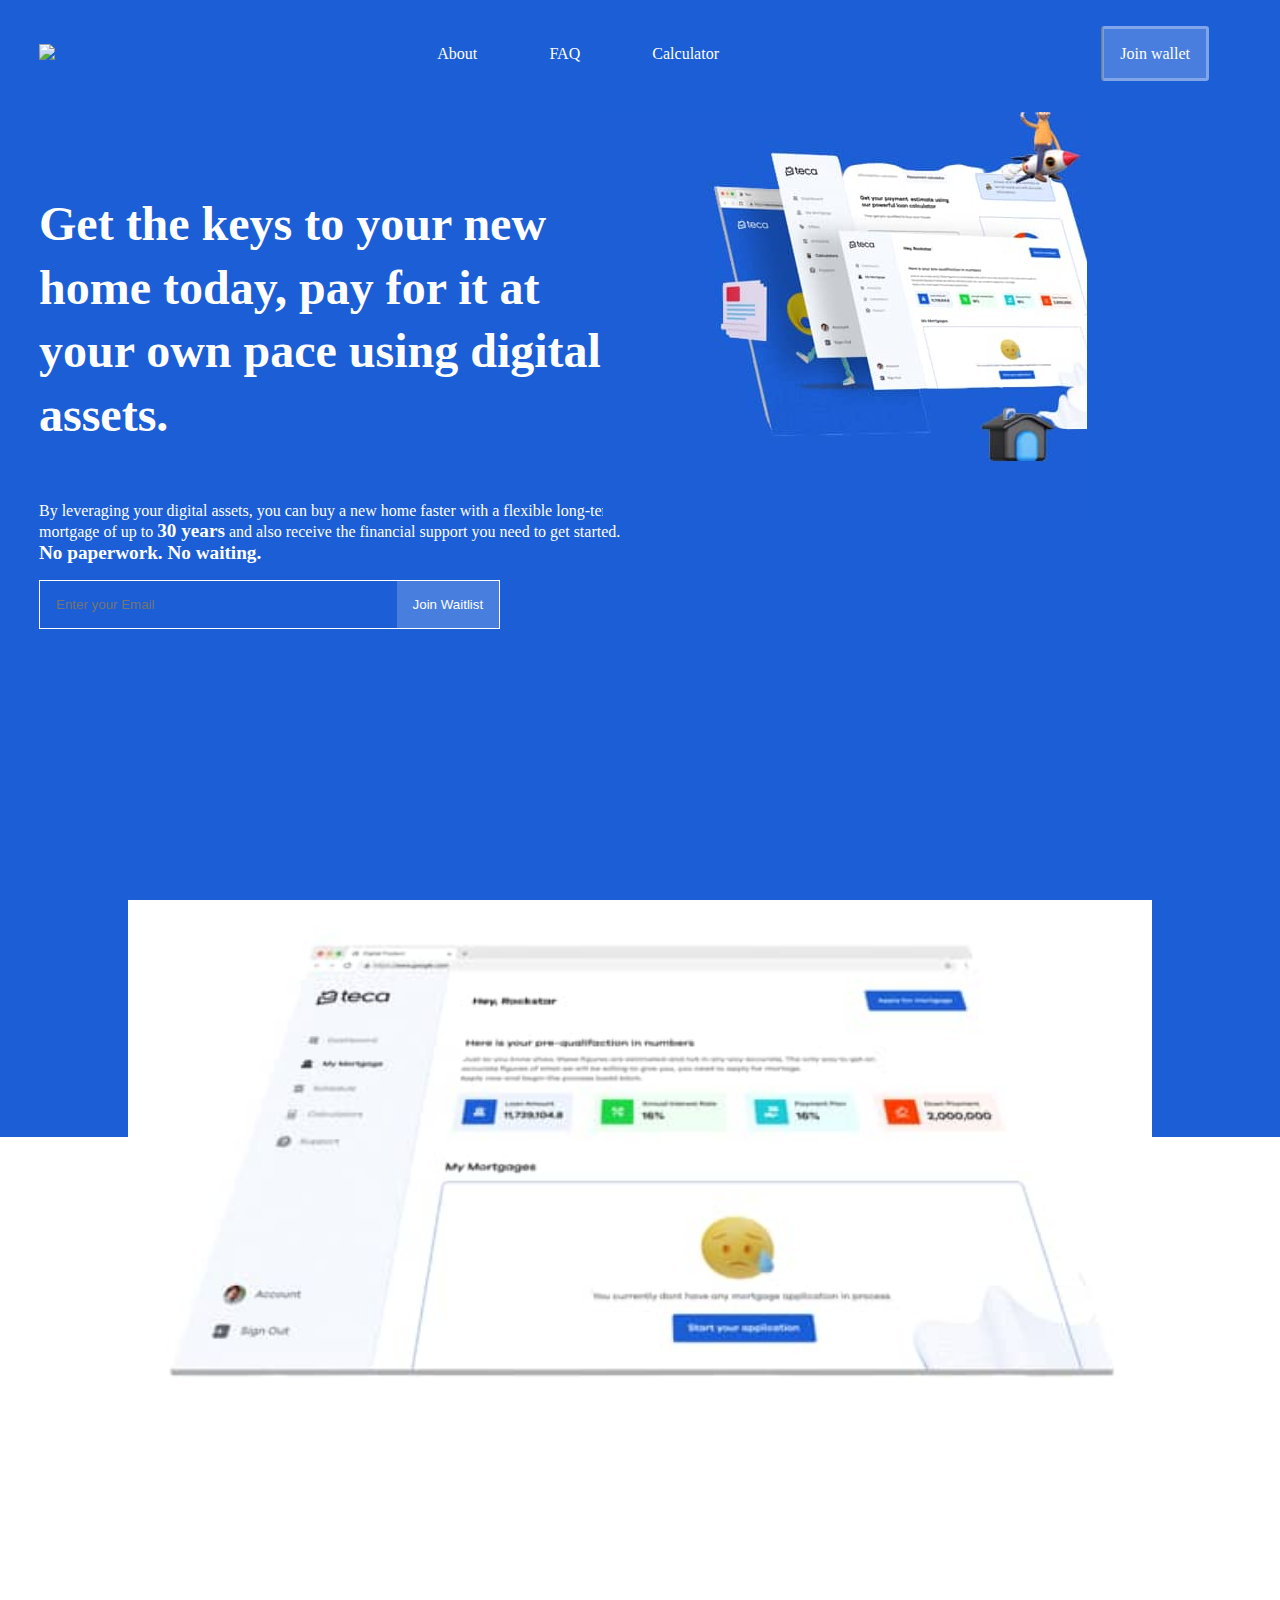
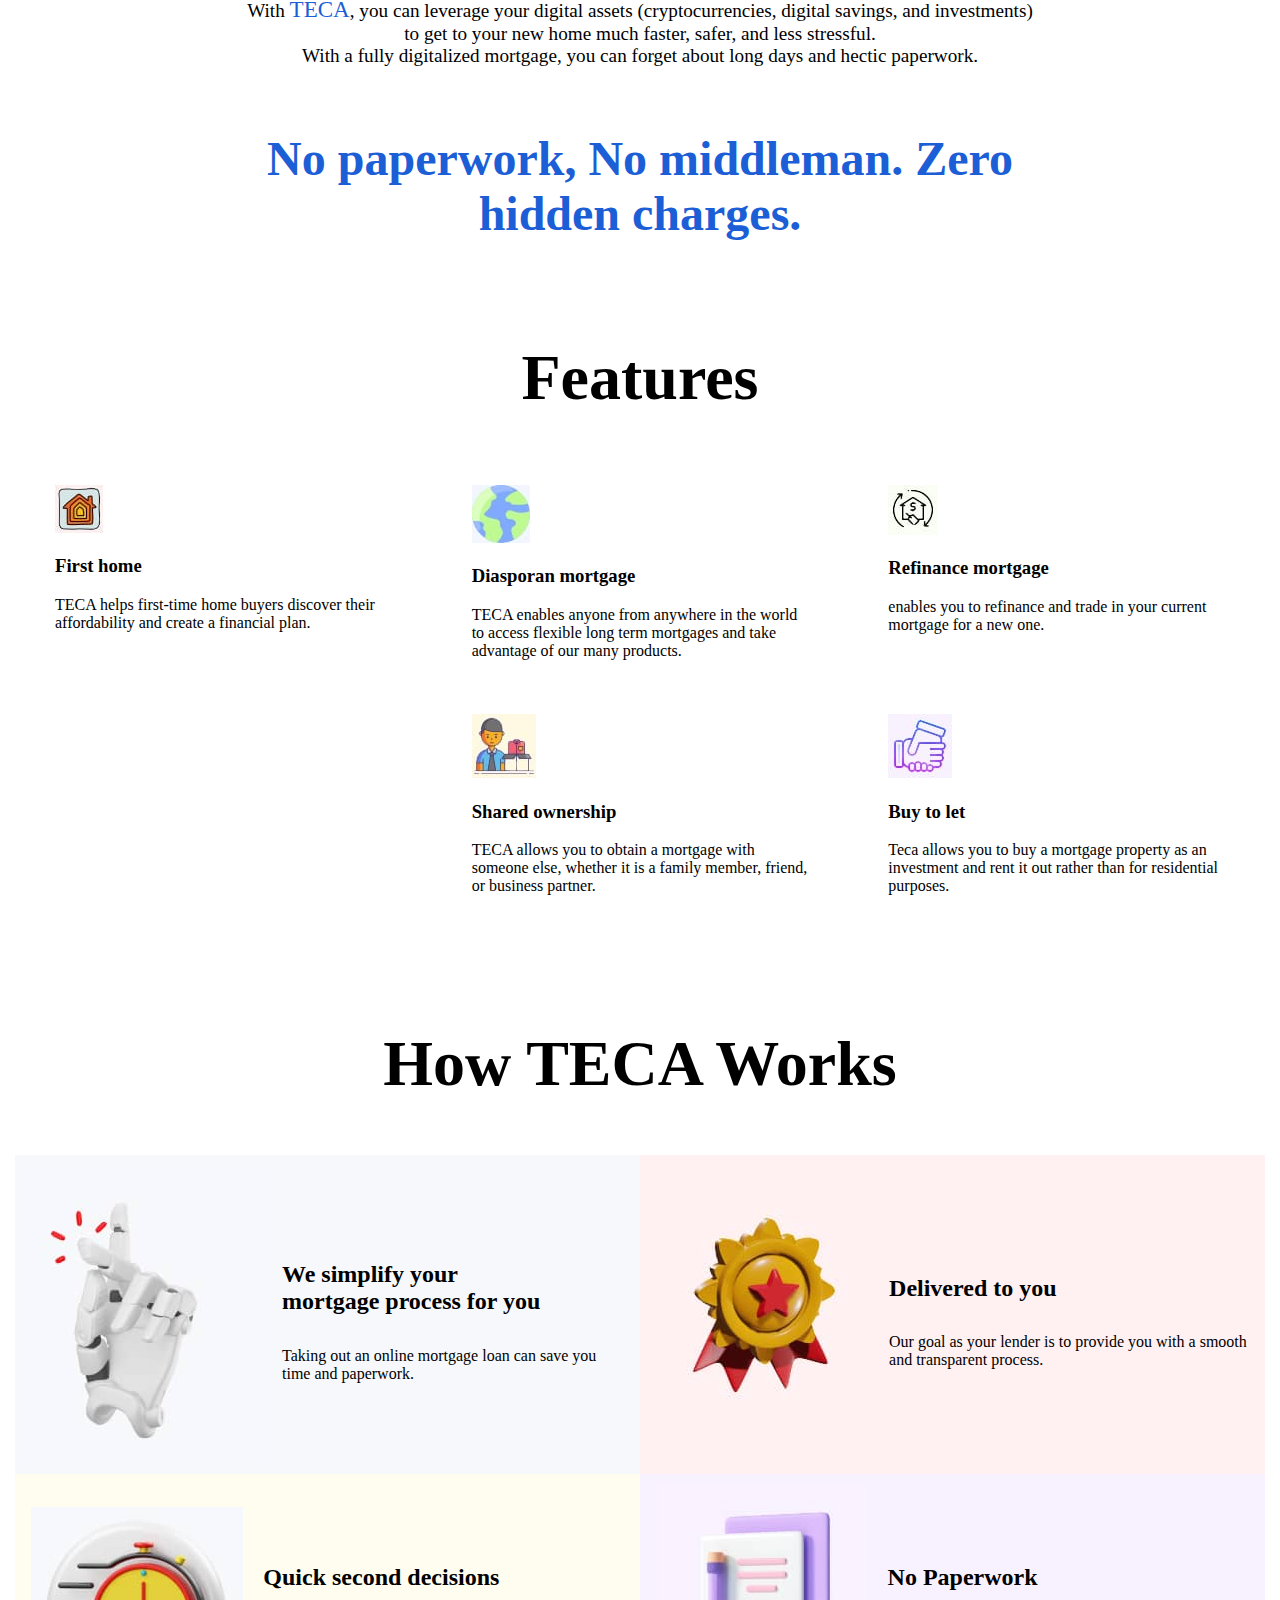
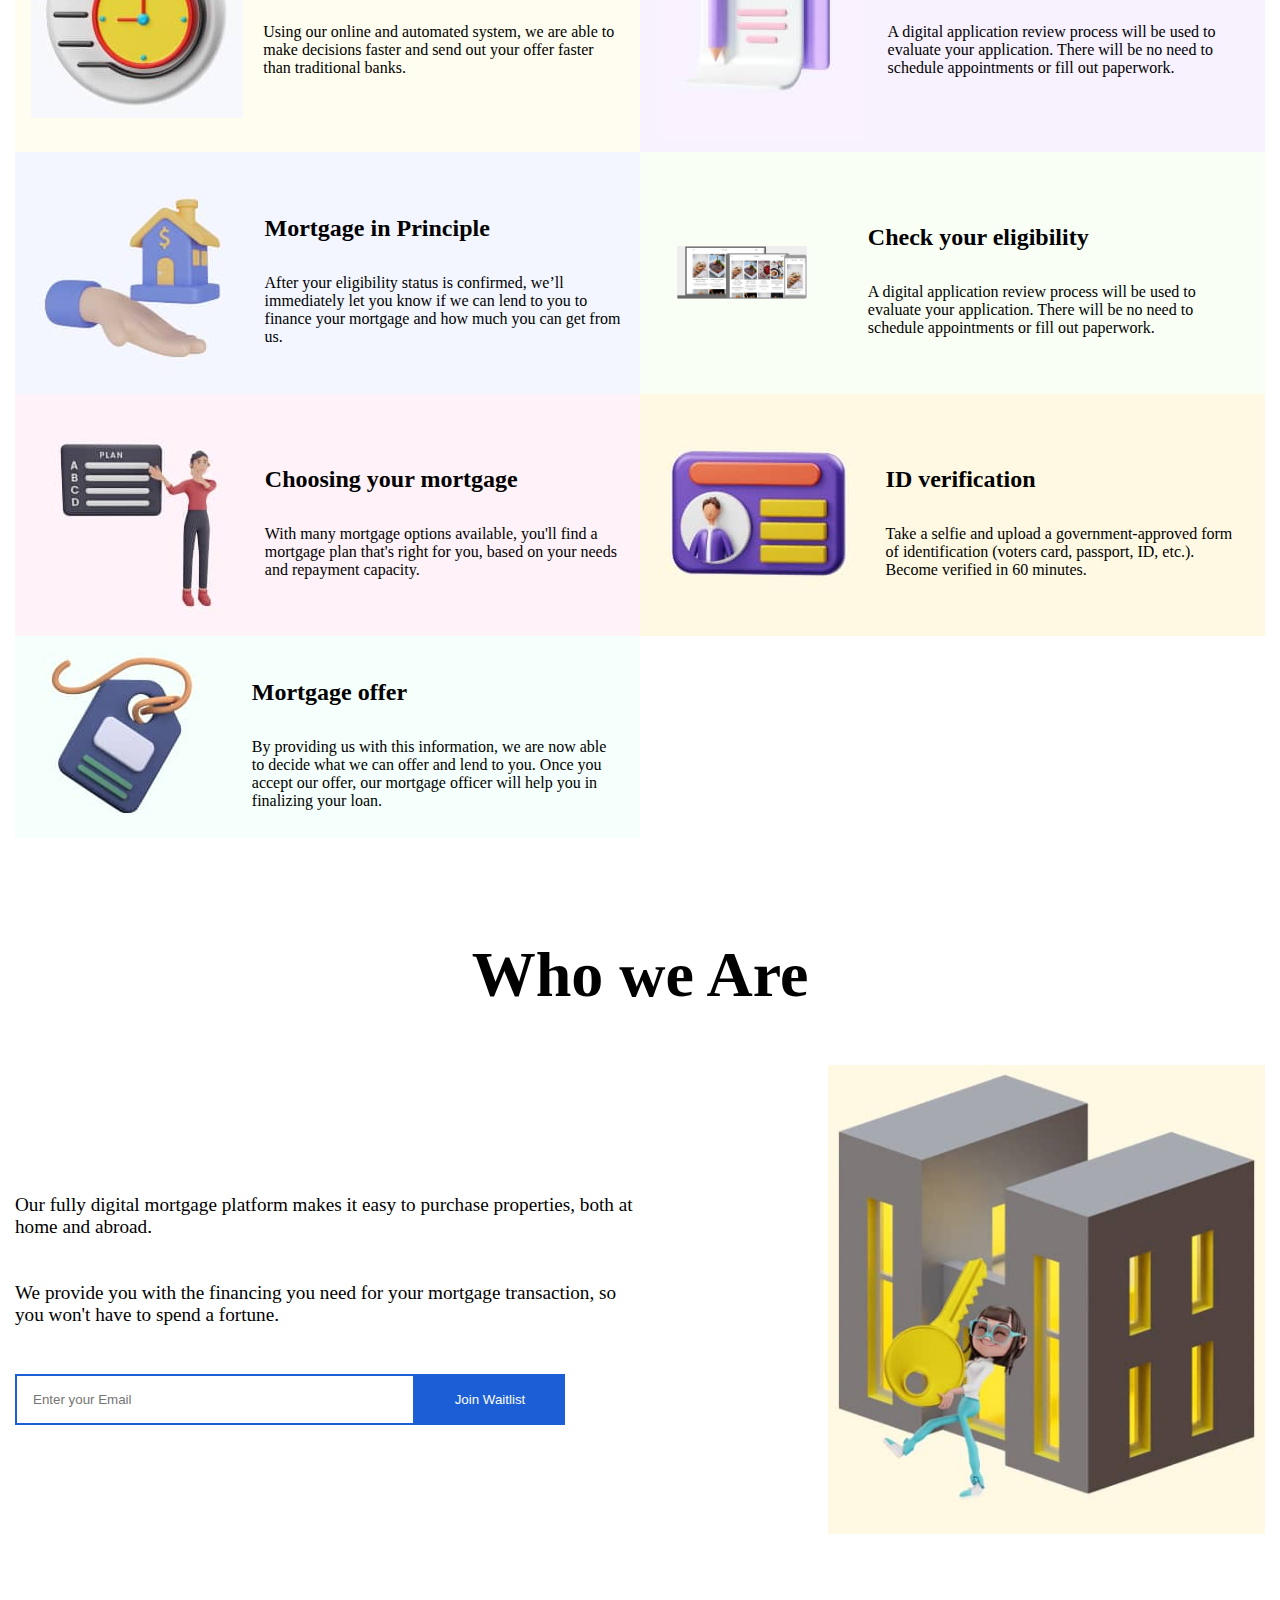
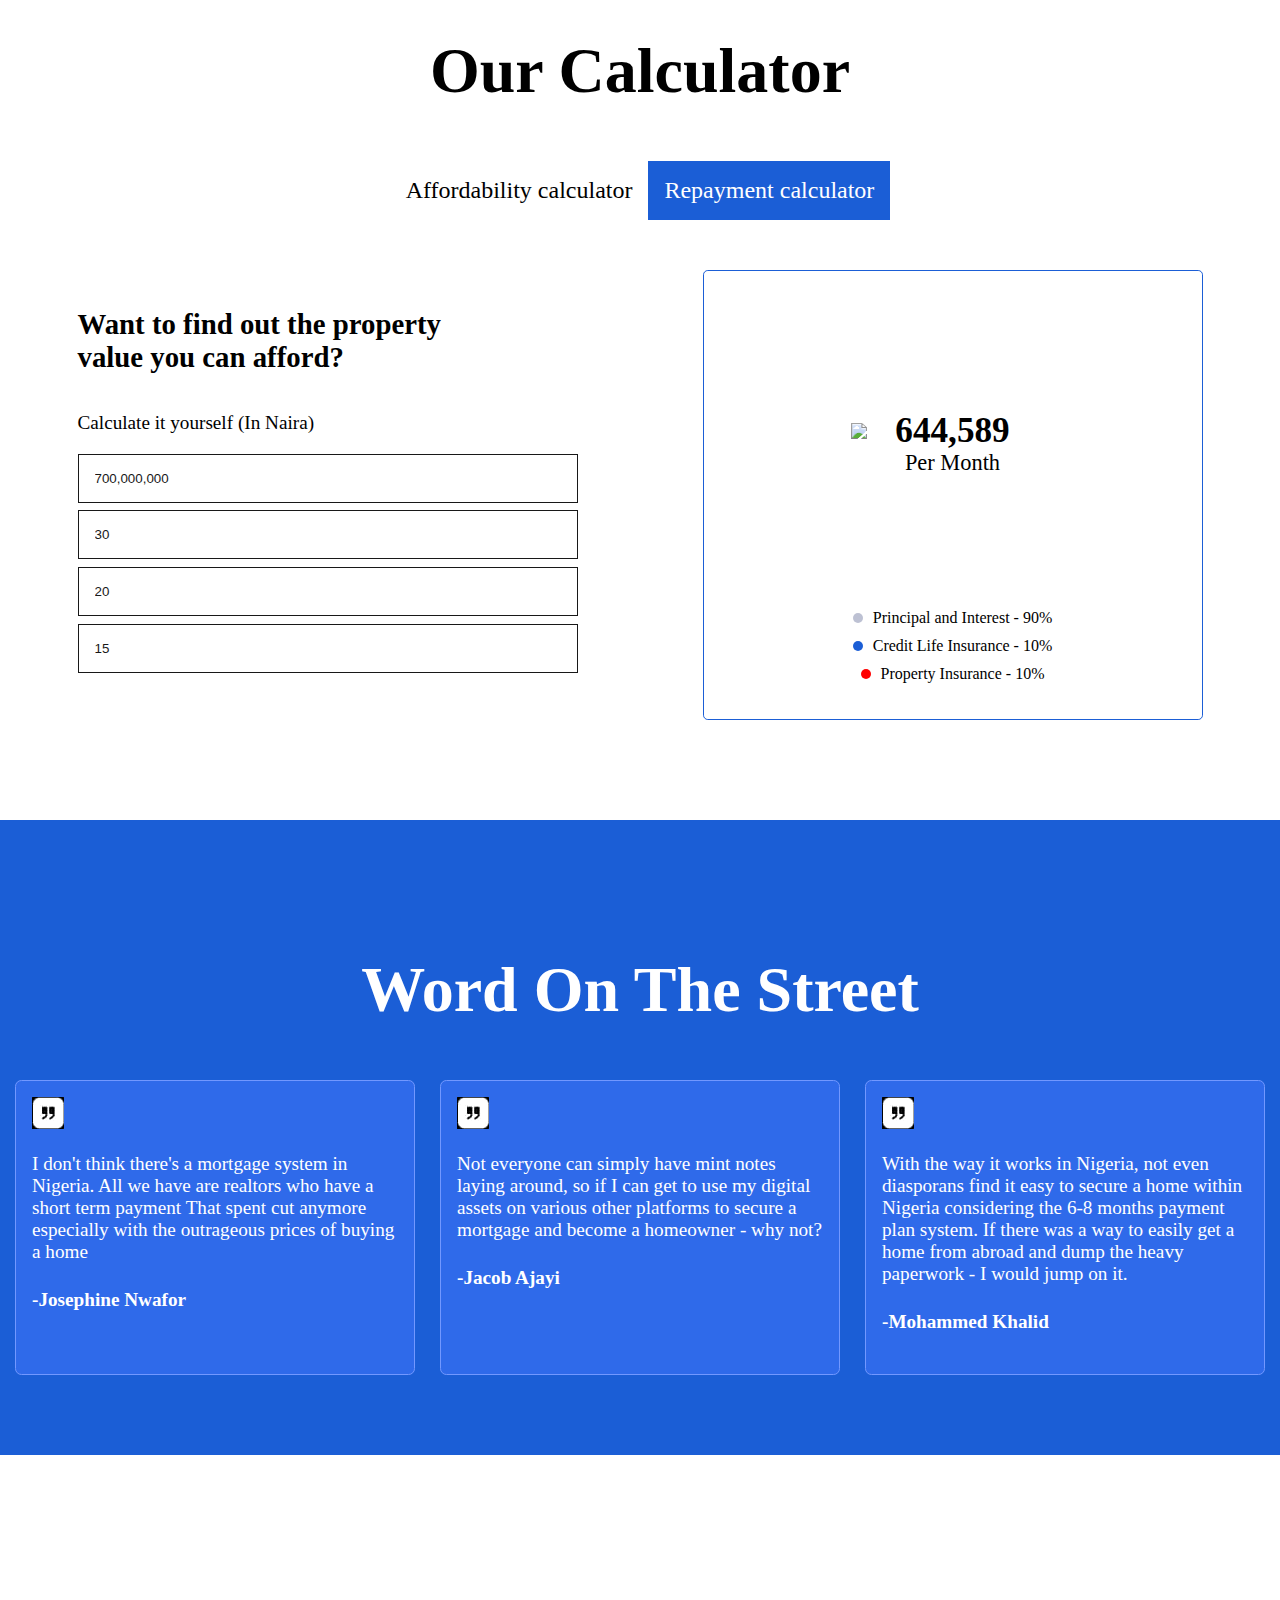
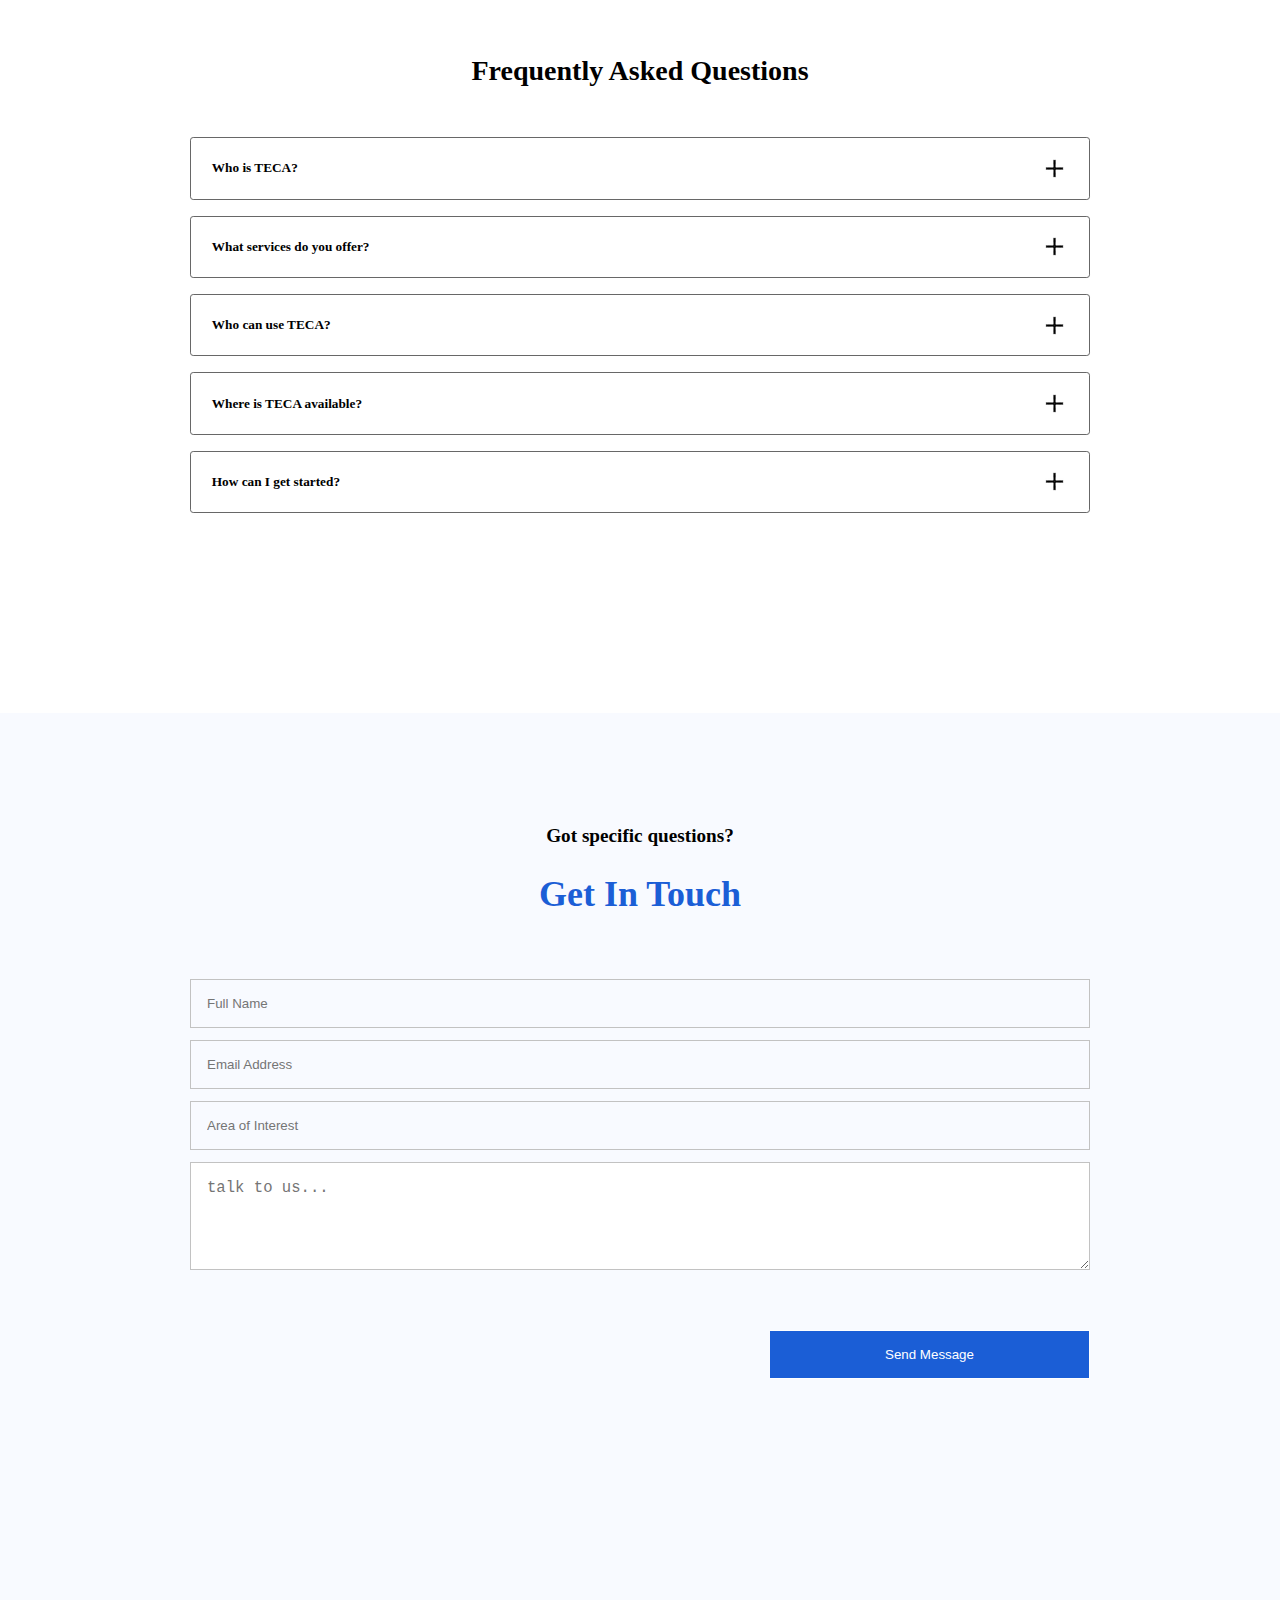
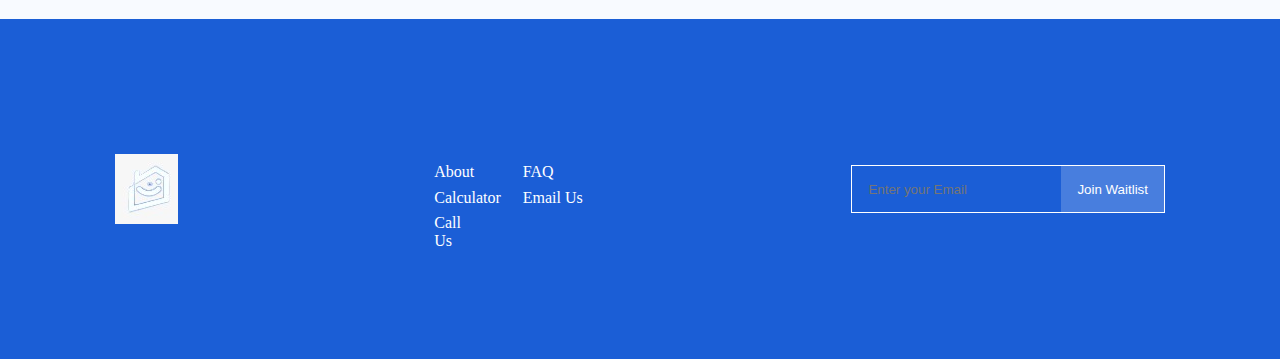
==== commit 30960ddd: "pre" ====
--- a/index.html
+++ b/index.html
@@ -5,7 +5,7 @@
 <meta name="viewport" content="width=device-width, initial-scale=1.0">
 <title> Teca Replica</title>
 <link rel="stylesheet" href="teca.css">
-<link rel="icon" type="image/icon" href="logo.jpg">
+<link rel="icon" type="image/icon" href="./R2/logo.jpg">
 <script src="teca.js"></script>
 
 <body>
@@ -19,7 +19,7 @@
                 <li><a href="#questions">FAQ</a></li>
                 <li><a href="#calculator">Calculator</a></li>
                 <li id="nav-icon">
-                    <a onclick="toggleNav()"><img src="n.jpg"></a>
+                    <a onclick="toggleNav()"><img src="./R2/n.jpg"></a>
                 </li>
                 <li><a href="#" class="button-trans">Join wallet</a></li>
             </ul>
@@ -46,13 +46,13 @@
                         <button type="submit">Join Waitlist</button>
                     </form>
                 </div>
-                <img src="./R/jj.jpg">
+                <img src="./R2/jj.jpg">
             </section>
         </div>
     </div>
     <div id="preview">
         <div>
-            <img src="./R/xz.jpg">
+            <img src="./R2/xz.jpg">
         </div>
     </div>
     <article>
@@ -66,21 +66,21 @@
         <h2>Features</h2>
         <div class="features">
             <figure>
-                <img src="./R/ju.jpg">
+                <img src="./R2/ju.jpg">
                 <h3>First home</h3>
                 <p>
                     TECA helps first-time home buyers discover their affordability and create a financial plan.
                 </p>
             </figure>
             <figure>
-                <img src="/R/ea.jpg">
+                <img src="/R2/ea.jpg">
                 <h3>Diasporan mortgage</h3>
                 <p>
                     TECA enables anyone from anywhere in the world to access flexible long term mortgages and take advantage of our many products.
                 </p>
             </figure>
             <figure>
-                <img src="./R/gh.jpg">
+                <img src="./R2/gh.jpg">
                 <h3>Refinance mortgage</h3>
                 <p>
                     enables you to refinance and trade in your current mortgage for a new one.
@@ -88,14 +88,14 @@
             </figure>
             <figure></figure>
             <figure>
-                <img src="./R/sh.jpg">
+                <img src="./R2/sh.jpg">
                 <h3>Shared ownership</h3>
                 <p>
                     TECA allows you to obtain a mortgage with someone else, whether it is a family member, friend, or business partner.
                 </p>
             </figure>
             <figure>
-                <img src="./R/ha.jpg">
+                <img src="./R2/ha.jpg">
                 <h3>Buy to let</h3>
                 <p>
                     Teca allows you to buy a mortgage property as an investment and rent it out rather than for residential purposes.
@@ -107,7 +107,7 @@
         <h2>How TECA Works</h2>
         <div>
             <figure class="f1">
-                <img src="./R/iii.jpg">
+                <img src="./R2/iii.jpg">
                 <figcaption>
                     <h4>
                         We simplify your <br> mortgage process for you
@@ -118,7 +118,7 @@
                 </figcaption>
             </figure>
             <figure class="f2">
-                <img src="./R/wq.jpg">
+                <img src="./R2/wq.jpg">
                 <figcaption>
                     <h4>Delivered to you</h4>
                     <p>
@@ -127,7 +127,7 @@
                 </figcaption>
             </figure>
             <figure class="f3">
-                <img src="./R/op.jpg">
+                <img src="./R2/op.jpg">
                 <figcaption>
                     <h4>Quick second decisions</h4>
                     <p>
@@ -136,7 +136,7 @@
                 </figcaption>
             </figure>
             <figure class="f4">
-                <img src="./R/hy.jpg">
+                <img src="./R2/hy.jpg">
                 <figcaption>
                     <h4>No Paperwork</h4>
                     <p>
@@ -145,7 +145,7 @@
                 </figcaption>
             </figure>
             <figure class="f5">
-                <img src="./R/uio.jpg">
+                <img src="./R2/uio.jpg">
                 <figcaption>
                     <h4>Mortgage in Principle</h4>
                     <p>
@@ -154,7 +154,7 @@
                 </figcaption>
             </figure>
             <figure class="f6">
-                <img src="hh.jpg" width="130px">
+                <img src="./R2/hh.jpg" width="130px">
                 <figcaption>
                     <h4>Check your eligibility</h4>
                     <p>
@@ -172,7 +172,7 @@
                 </figcaption>
             </figure>
             <figure class="f8">
-                <img src="./R/po.jpg">
+                <img src="./R2/po.jpg">
                 <figcaption>
                     <h4>ID verification</h4>
                     <p>
@@ -181,7 +181,7 @@
                 </figcaption>
             </figure>
             <figure class="f9">
-                <img src="./R/mo.jpg">
+                <img src="./R2/mo.jpg">
                 <figcaption>
                     <h4>Mortgage offer</h4>
                     <p>
@@ -204,7 +204,7 @@
                 </form>
             </article>
             <div>
-                <img src="./R/jju.jpg">
+                <img src="./R2/jju.jpg">
             </div>
         </div>
     </section>
@@ -235,7 +235,7 @@
                     </div>
                     <div class="right">
                         <div class="pie">
-                            <img src="./R/hy (2).jpg (2).jpg" width="200pxpx">
+                            <img src="./R2/hy (2).jpg (2).jpg" width="200pxpx">
                             <h5>644,589</h5>
                             <p>Per Month</p>
                         </div>
@@ -330,21 +330,21 @@
             <h2>Word On The Street</h2>
             <div>
                 <article>
-                    <img src="G.jpg">
+                    <img src="./R2/G.jpg">
                     <p>
                         I don't think there's a mortgage system in Nigeria. All we have are realtors who have a short term payment That spent cut anymore especially with the outrageous prices of buying a home
                     </p>
                     <h4>-Josephine Nwafor</h4>
                 </article>
                 <article>
-                    <img src="G.jpg">
+                    <img src="./R2/G.jpg">
                     <p>
                         Not everyone can simply have mint notes laying around, so if I can get to use my digital assets on various other platforms to secure a mortgage and become a homeowner - why not?
                     </p>
                     <h4>-Jacob Ajayi</h4>
                 </article>
                 <article>
-                    <img src="G.jpg">
+                    <img src="./R2/G.jpg">
                     <p>
                         With the way it works in Nigeria, not even diasporans find it easy to secure a home within Nigeria considering the 6-8 months payment plan system. If there was a way to easily get a home from abroad and dump the heavy paperwork - I would jump on it.
                     </p>
@@ -358,8 +358,8 @@
         <div class="question" id="question0">
             <div class="headline">
                 <h5>Who is TECA?</h5>
-                <img class="invisibility" src="jhk.jpg" onclick="compress({'parent':'question0','elem':this})">
-                <img src="./R/jhk.jpg" onclick="expand({'parent':'question0','elem':this})">
+                <img class="invisibility" src="./R2/jhk.jpg" onclick="compress({'parent':'question0','elem':this})">
+                <img src="./R2/jhk.jpg" onclick="expand({'parent':'question0','elem':this})">
             </div>
             <div class="invisibility">
                 <p>
@@ -371,8 +371,8 @@
         <div class="question" id="question1">
             <div class="headline">
                 <h5>What services do you offer?</h5>
-                <img class="invisibility" src="jhk.jpg" onclick="compress({'parent':'question1','elem':this})">
-                <img src="./R/jhk.jpg" onclick="expand({'parent':'question1','elem':this})">
+                <img class="invisibility" src="./R2/jhk.jpg" onclick="compress({'parent':'question1','elem':this})">
+                <img src="./R2/jhk.jpg" onclick="expand({'parent':'question1','elem':this})">
             </div>
             <div class="invisibility">
                 <p>
@@ -384,8 +384,8 @@
         <div class="question" id="question2">
             <div class="headline">
                 <h5>Who can use TECA?</h5>
-                <img class="invisibility" src="jhk.jpg" onclick="compress({'parent':'question2','elem':this})">
-                <img src="./R/jhk.jpg" onclick="expand({'parent':'question2','elem':this})">
+                <img class="invisibility" src="./R2/jhk.jpg" onclick="compress({'parent':'question2','elem':this})">
+                <img src="./R2/jhk.jpg" onclick="expand({'parent':'question2','elem':this})">
             </div>
             <div class="invisibility">
                 <p>
@@ -397,8 +397,8 @@
         <div class="question" id="question3">
             <div class="headline">
                 <h5>Where is TECA available?</h5>
-                <img class="invisibility" src="jhk.jpg" onclick="compress({'parent':'question3','elem':this})">
-                <img src="./R/jhk.jpg" onclick="expand({'parent':'question3','elem':this})">
+                <img class="invisibility" src="./R2/jhk.jpg" onclick="compress({'parent':'question3','elem':this})">
+                <img src="./R2/jhk.jpg" onclick="expand({'parent':'question3','elem':this})">
             </div>
             <div class="invisibility">
                 <p>
@@ -410,8 +410,8 @@
         <div class="question" id="question4">
             <div class="headline">
                 <h5>How can I get started?</h5>
-                <img class="invisibility" src="jhk.jpg" onclick="compress({'parent':'question4','elem':this})">
-                <img src="./R/jhk.jpg" onclick="expand({'parent':'question4','elem':this})">
+                <img class="invisibility" src="./R2/jhk.jpg" onclick="compress({'parent':'question4','elem':this})">
+                <img src="./R2/jhk.jpg" onclick="expand({'parent':'question4','elem':this})">
             </div>
             <div class="invisibility">
                 <p>
@@ -436,7 +436,7 @@
     </div>
     <div class="blue-bg">
         <footer>
-            <img src="logo.jpg">
+            <img src="./R2/logo.jpg">
             <nav>
                 <ul>
                     <li><a href="#word-on-the-street">About</a></li>
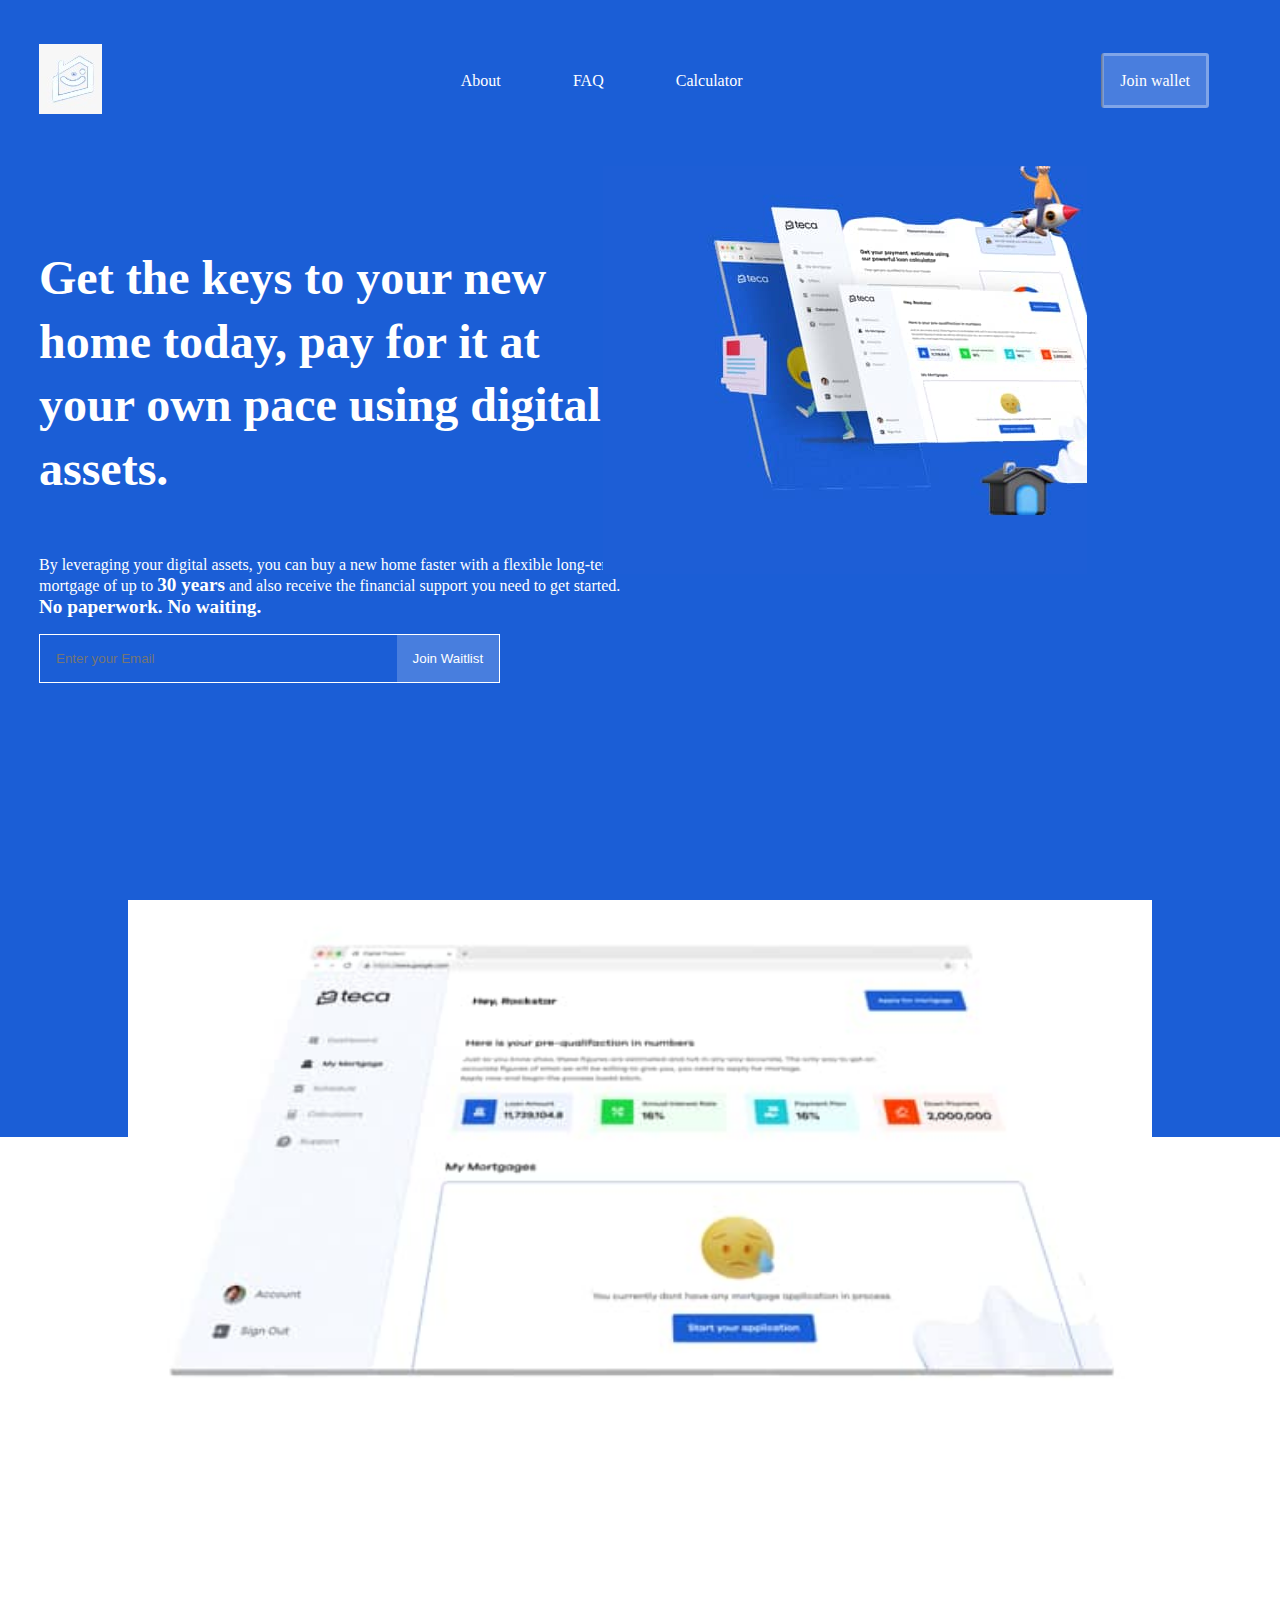
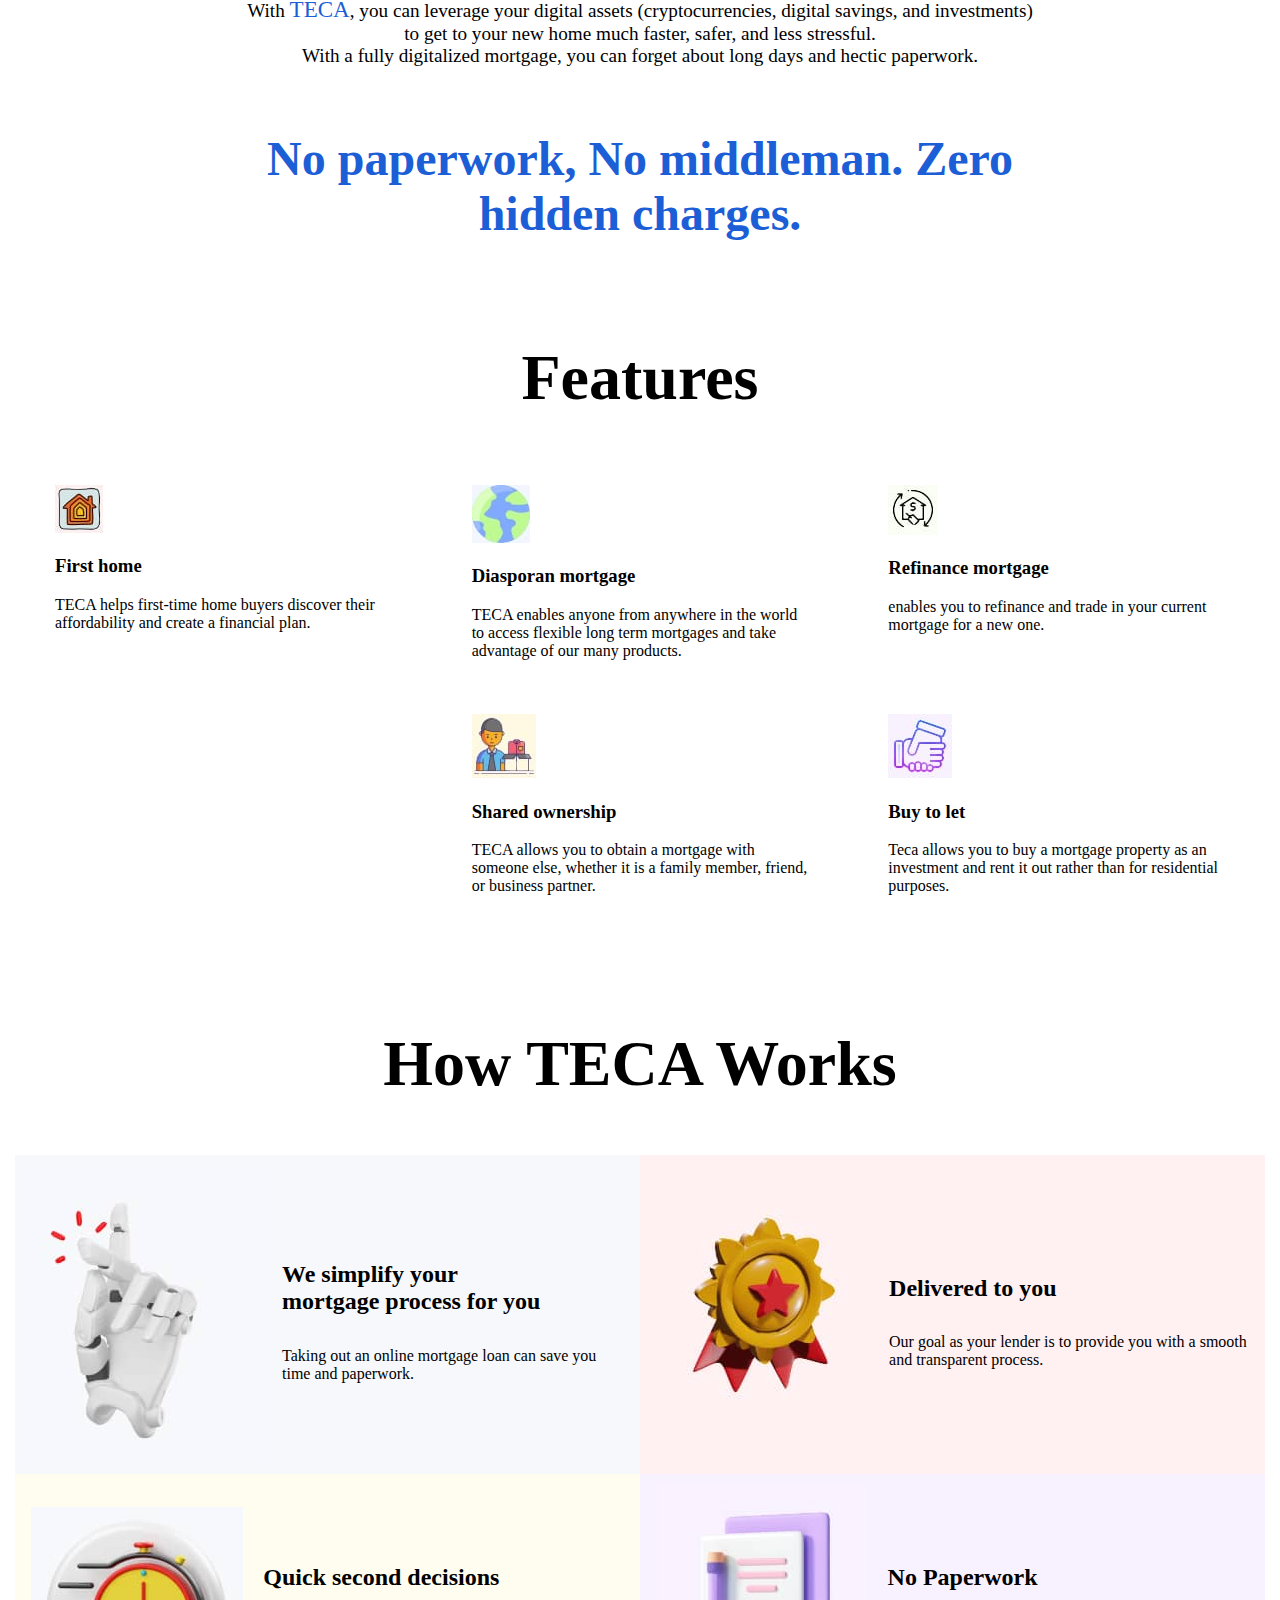
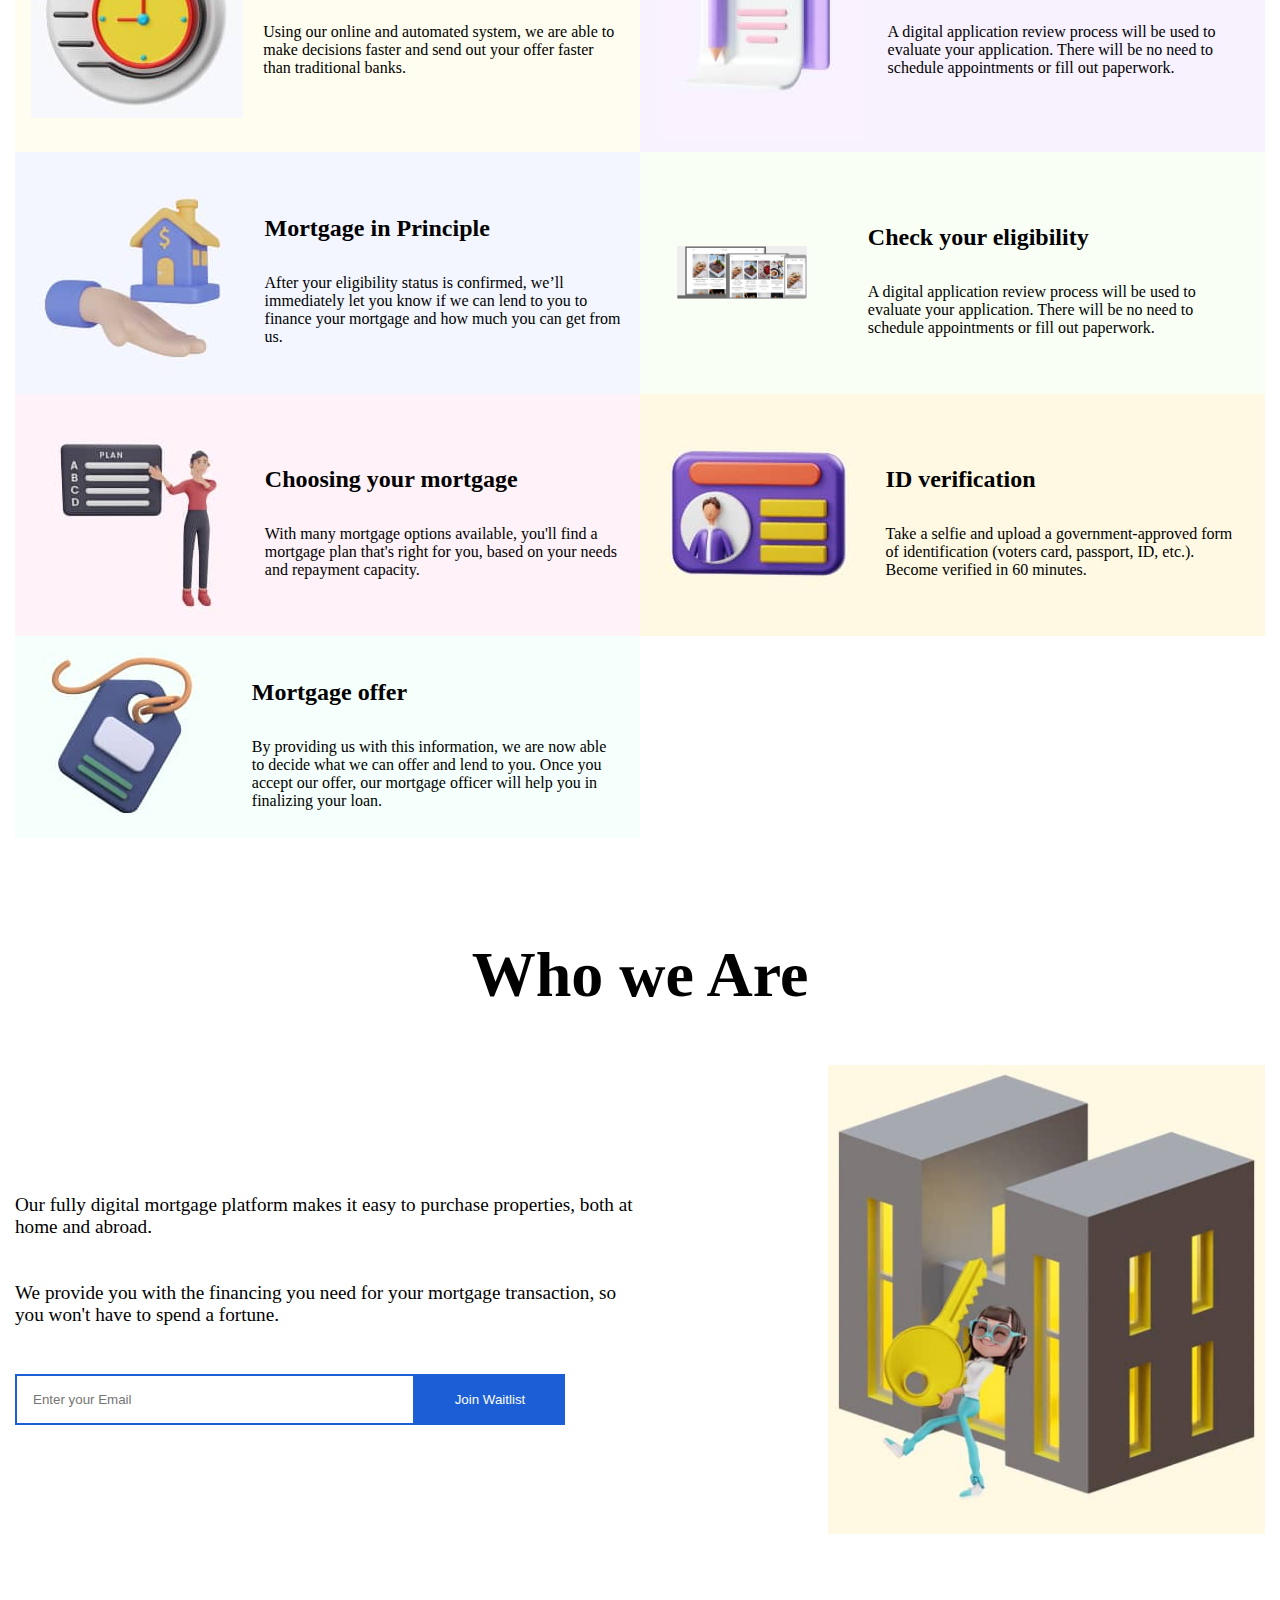
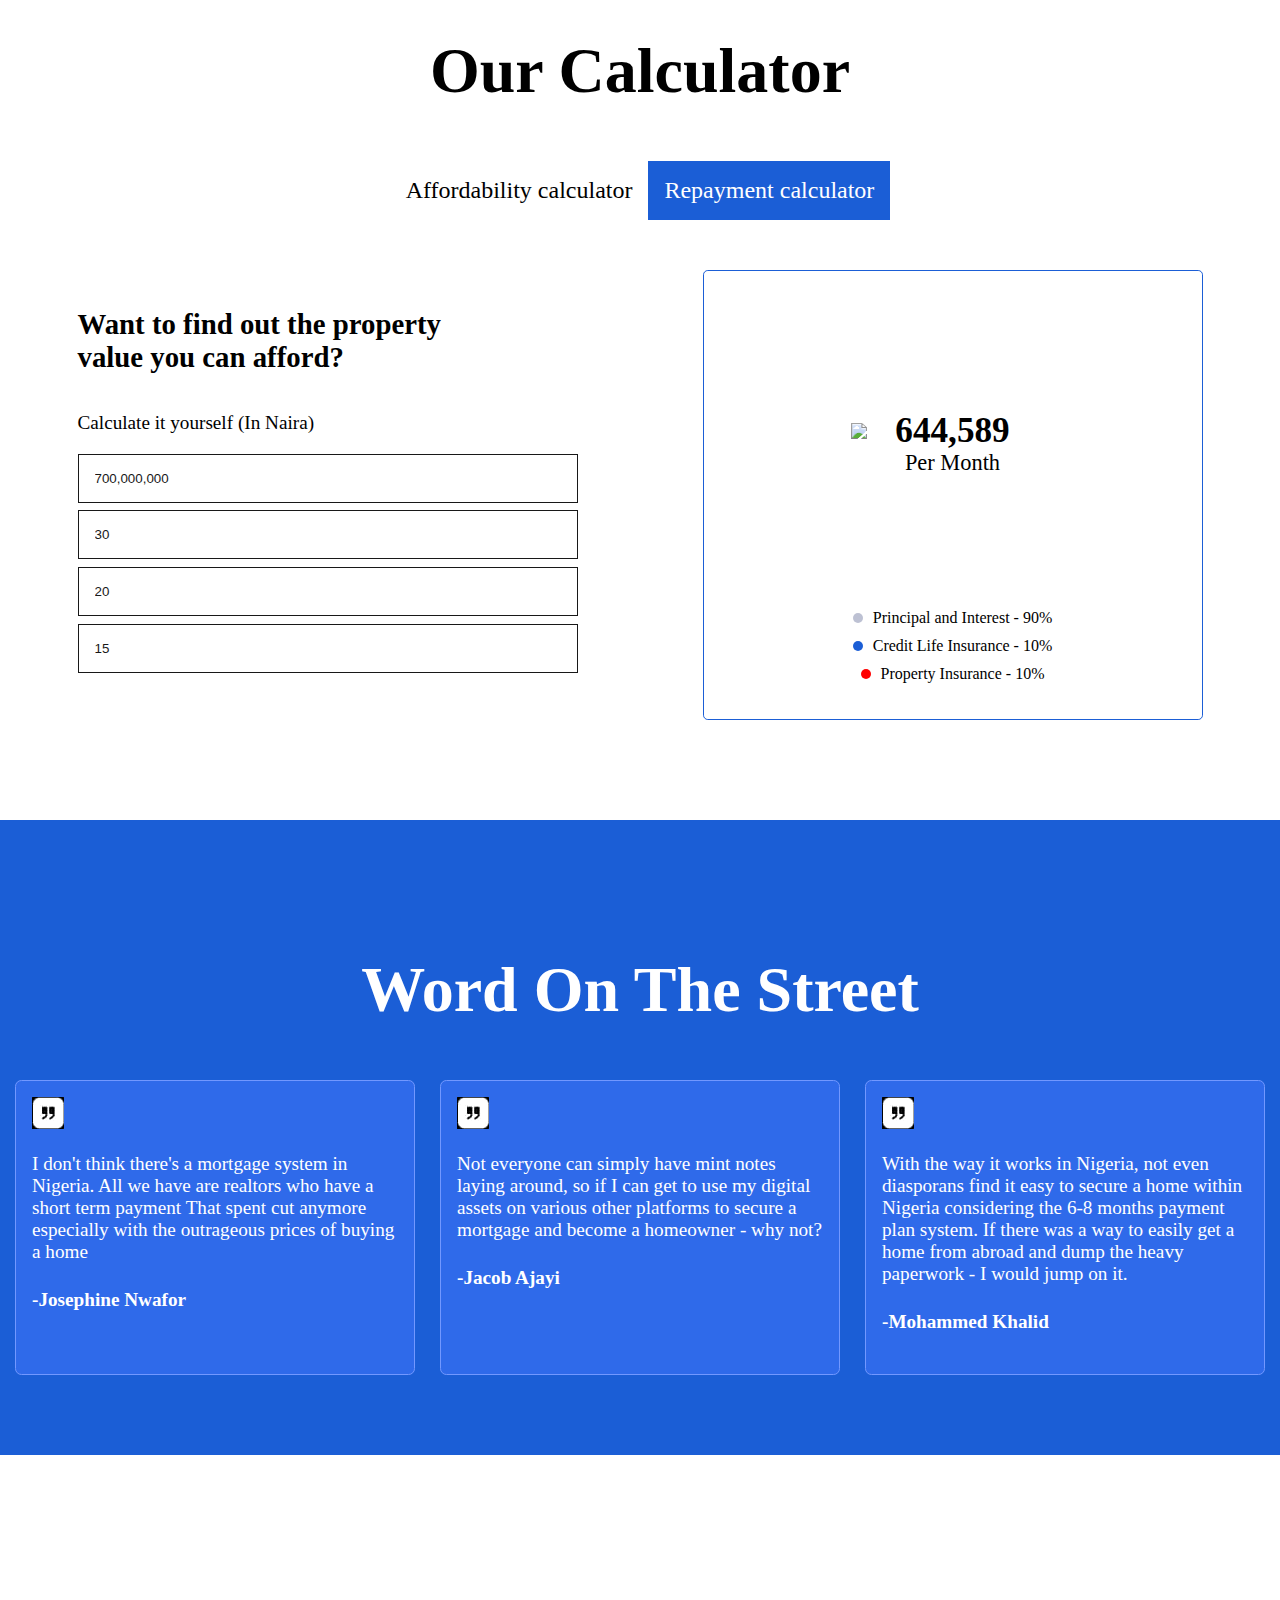
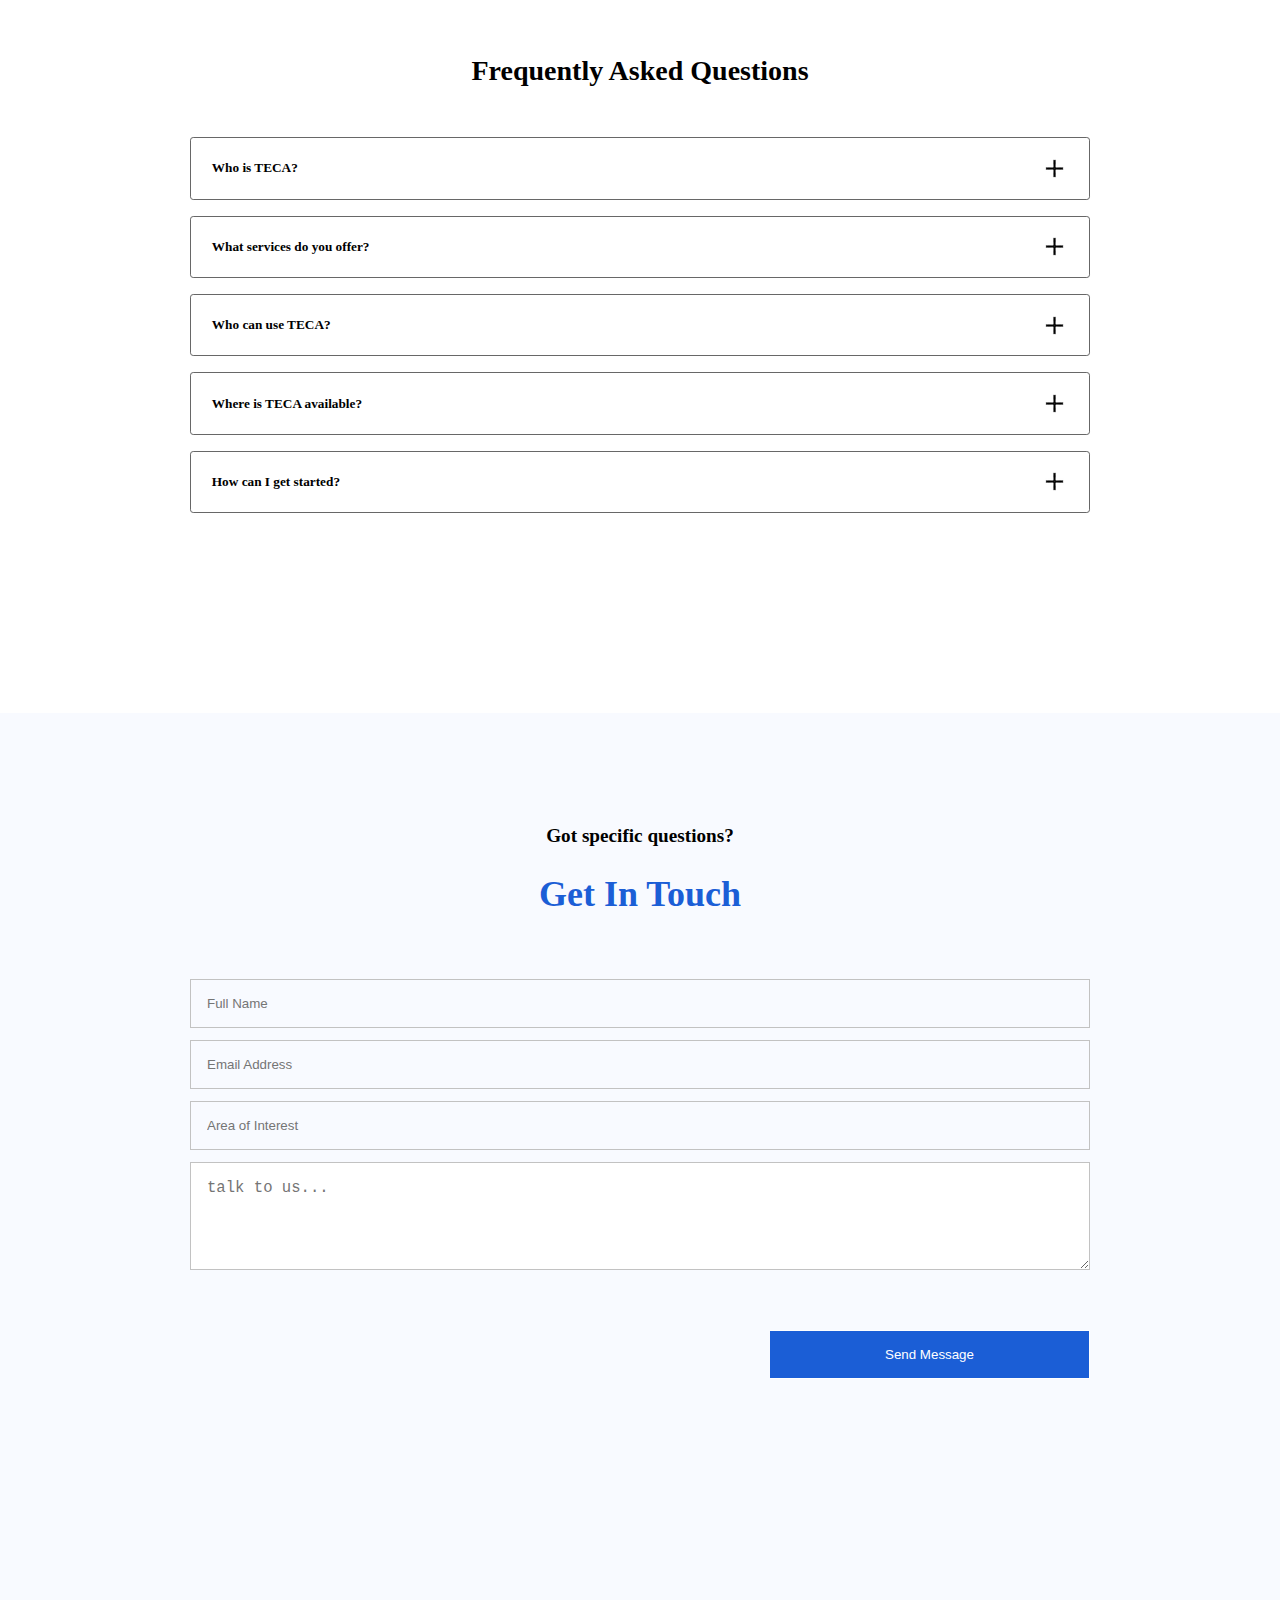
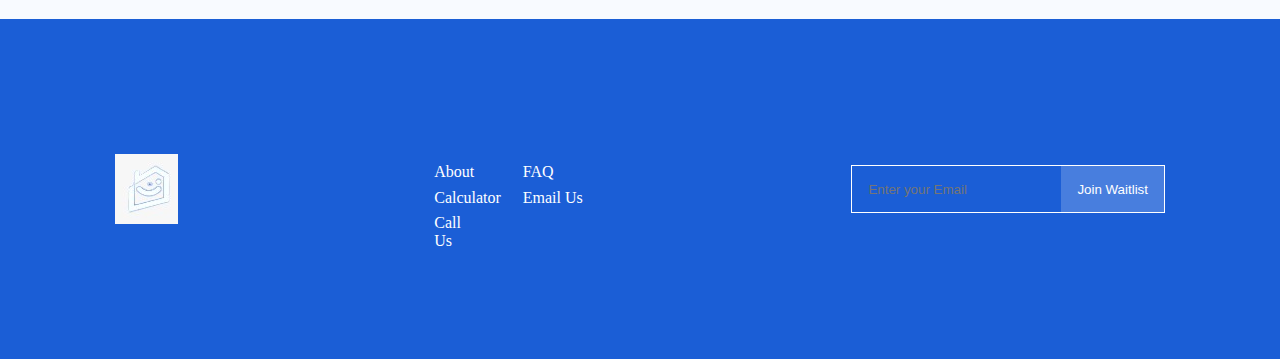
==== commit d21fbe58: "pre" ====
--- a/index.html
+++ b/index.html
@@ -13,7 +13,7 @@
         <nav>
             <ul>
                 <li>
-                    <a><img src="logo.jpg"> </a>
+                    <a><img src="./R2/logo.jpg"> </a>
                 </li>
                 <li><a href="#word-on-the-street">About</a></li>
                 <li><a href="#questions">FAQ</a></li>
